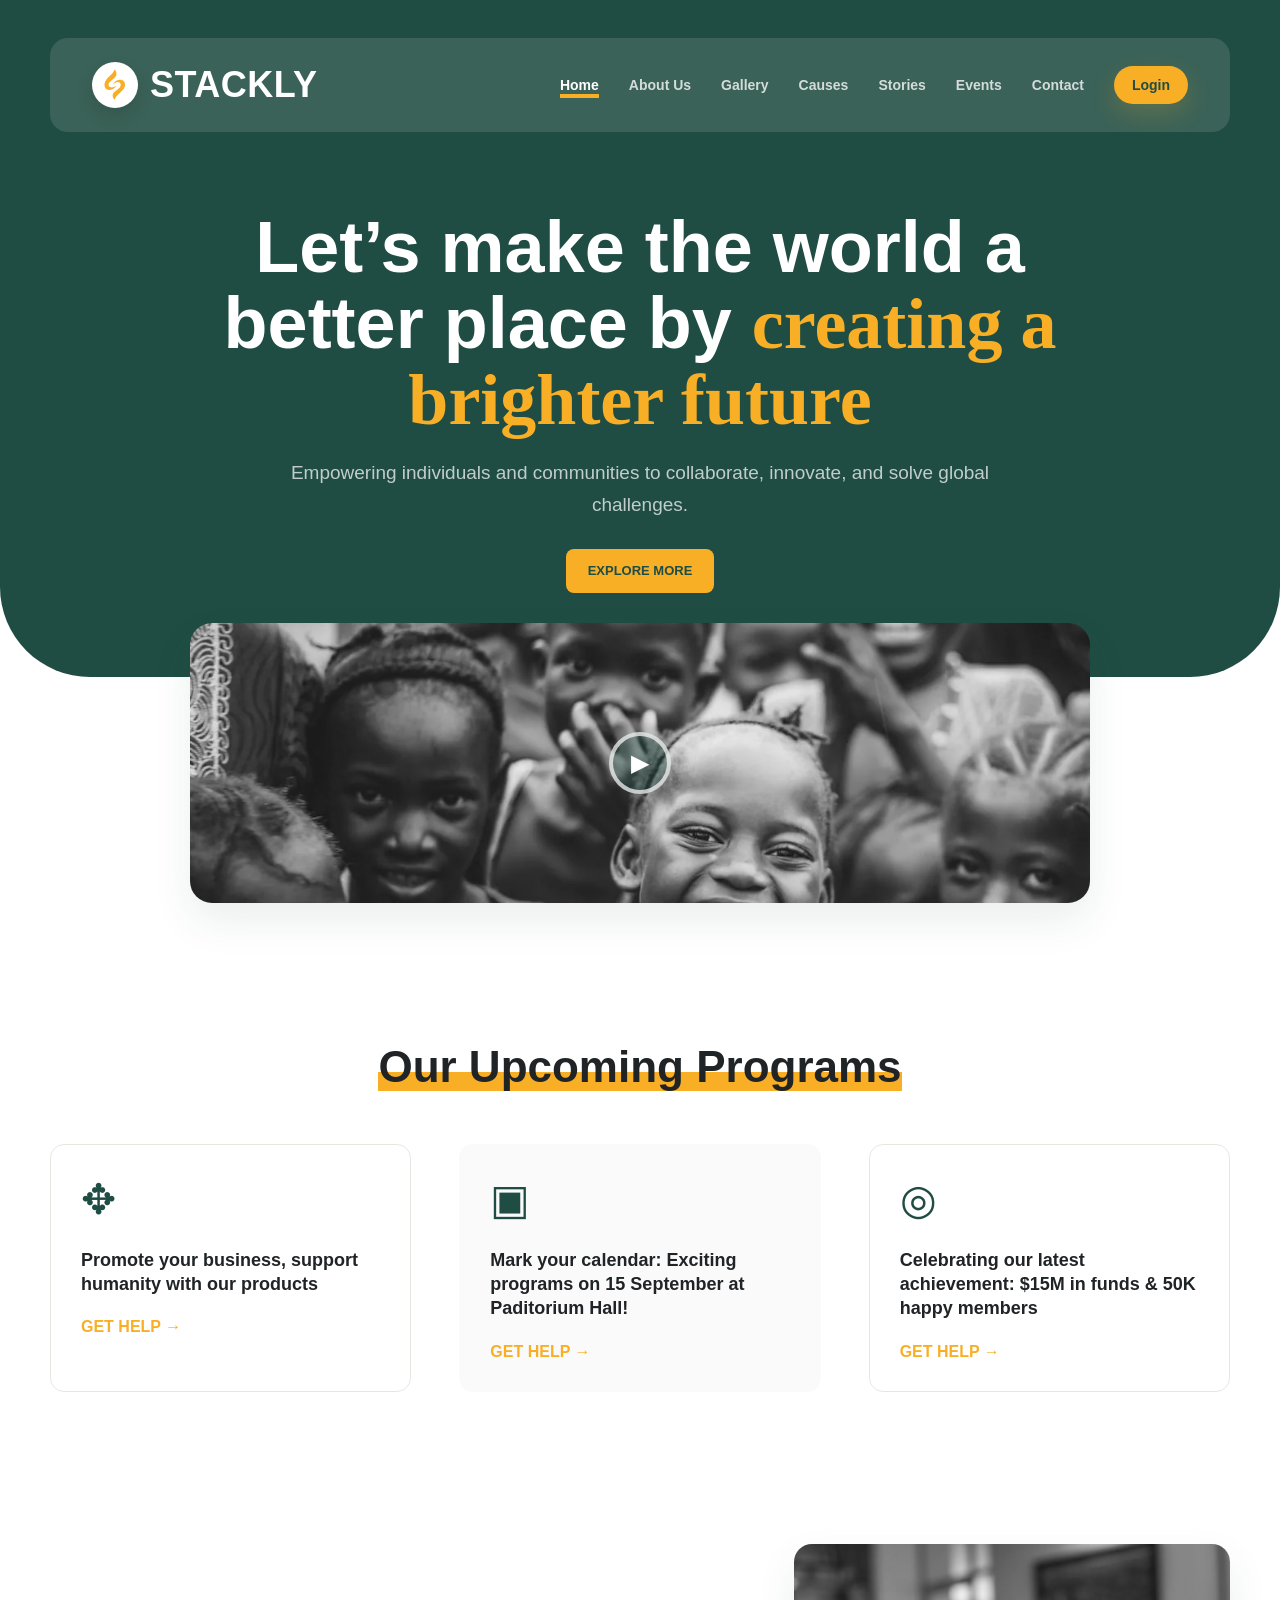
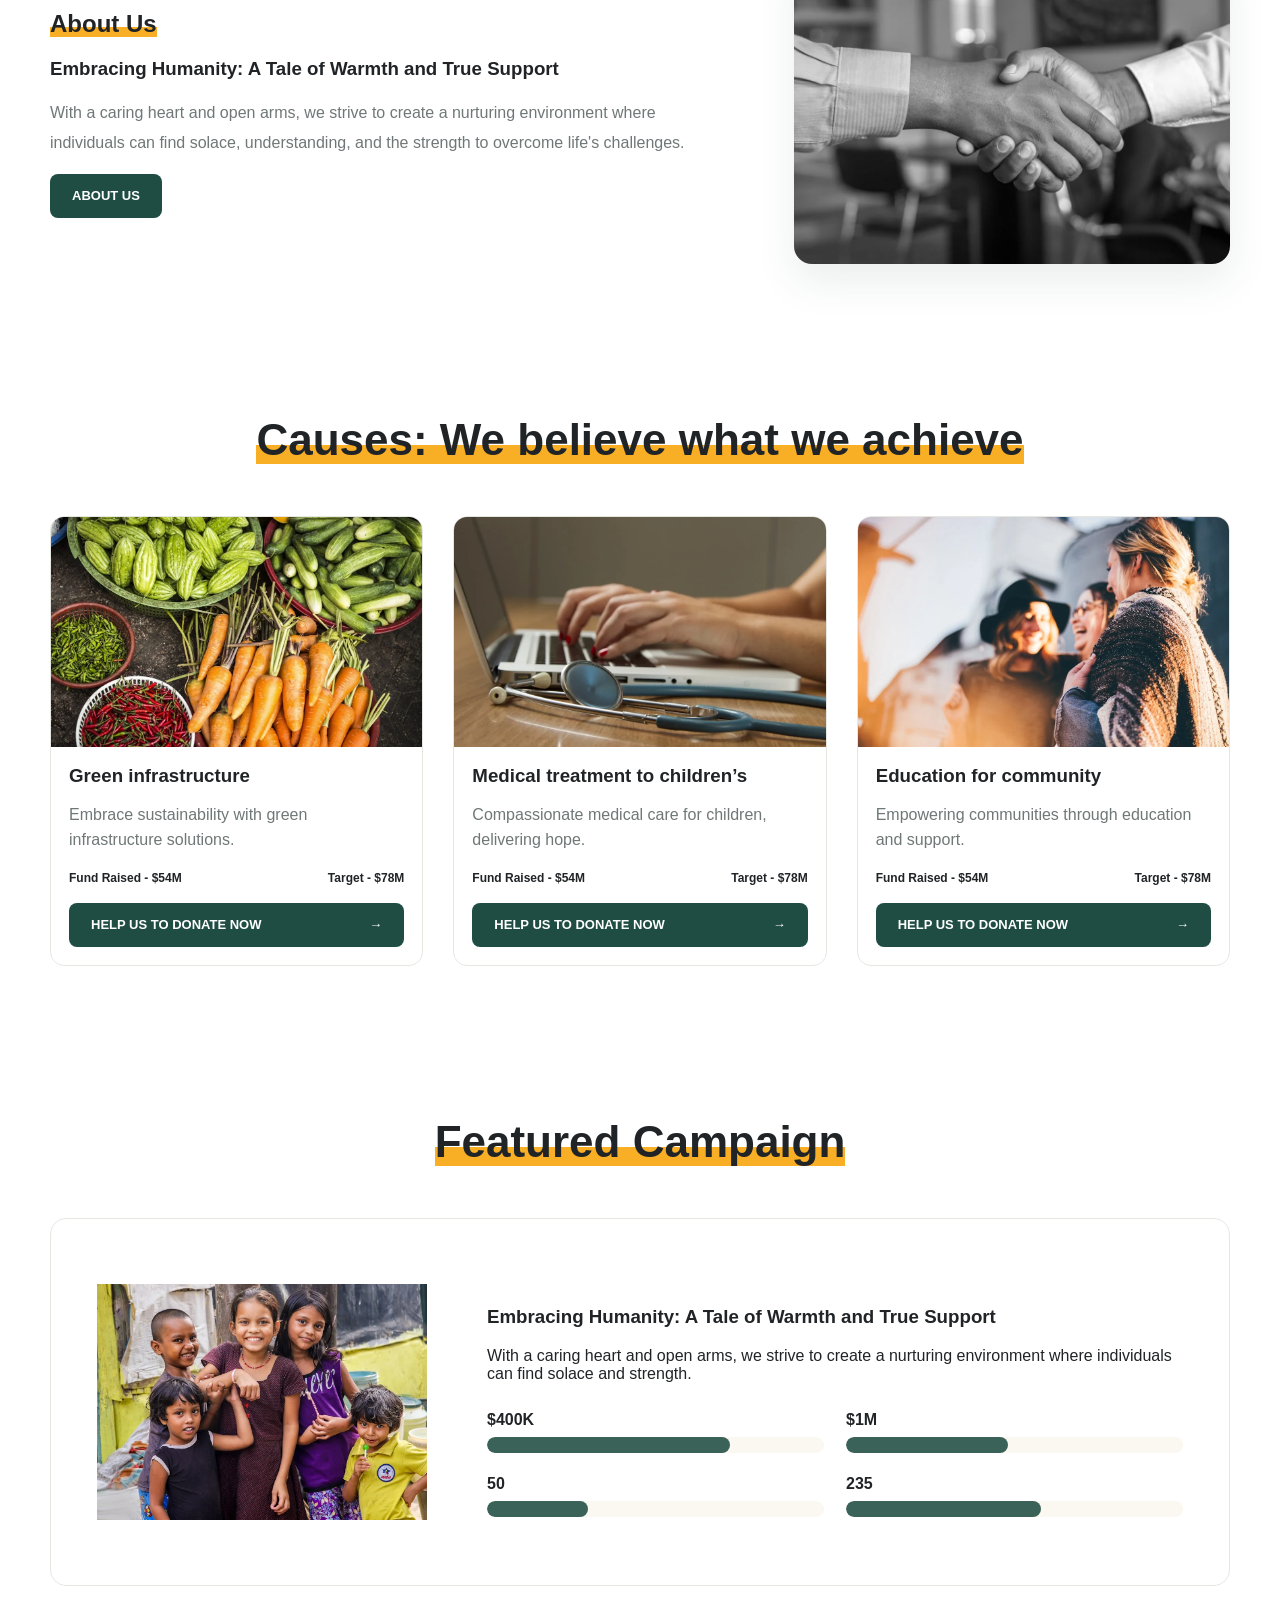
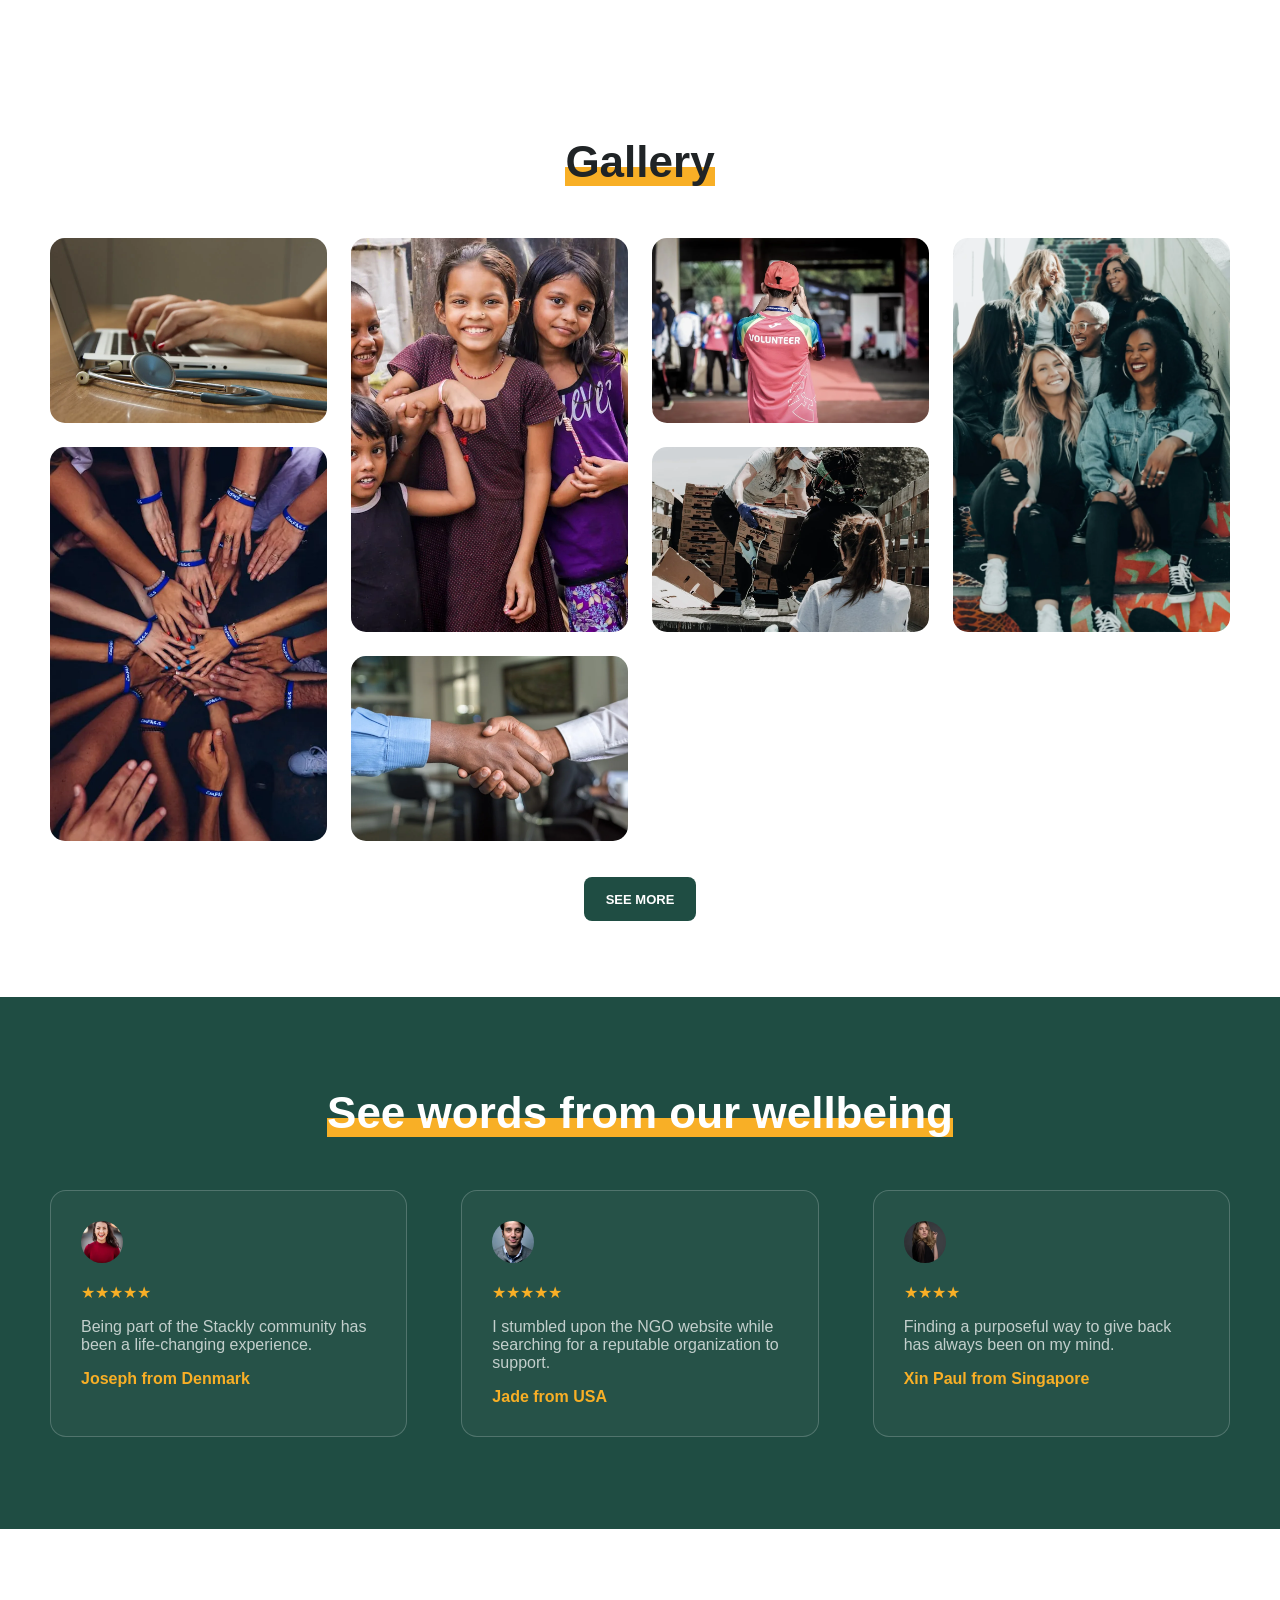
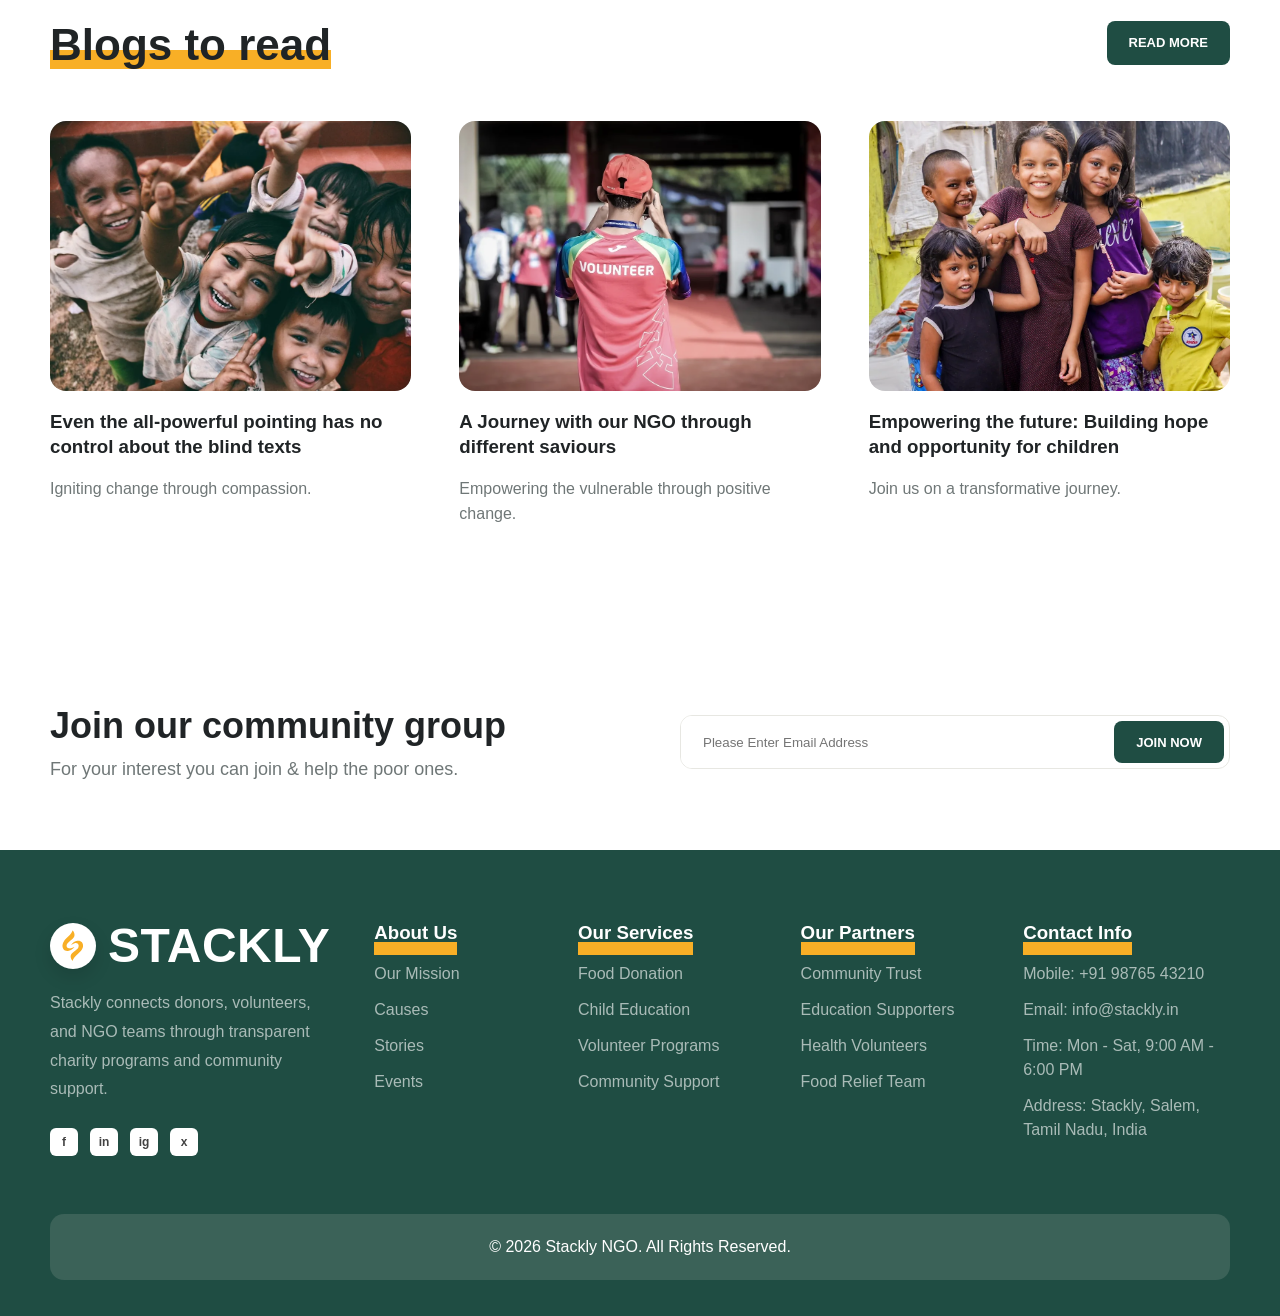
==== index.html @ b5807a9e "first commit" ====
<!doctype html>
<html lang="en">
<head>
  <meta charset="utf-8">
  <meta name="viewport" content="width=device-width, initial-scale=1">
  <title>Stackly NGO</title>
  <link rel="stylesheet" href="styles.css">
</head>
<body>
  <header class="hero">
    <div class="container nav">
      <a class="logo" href="index.html"><img class="logo-img" src="assets/stackly-logo.svg" alt="Stackly logo"><span class="logo-word stackly-word">Stackly</span></a>
      <button class="nav-toggle" aria-label="Open menu" aria-expanded="false">☰</button>
      <nav class="menu">
        <a class="active" href="index.html">Home</a><a href="about.html">About Us</a><a href="#gallery">Gallery</a><a href="causes.html">Causes</a><a href="stories.html">Stories</a><a href="events.html">Events</a><a href="contact.html">Contact</a><a href="#" class="js-login-open login-link">Login</a>
      </nav>
    </div>
    <div class="hero-copy container">
      <h1>Let’s make the world a better place by <span class="script">creating a brighter future</span></h1>
      <p>Empowering individuals and communities to collaborate, innovate, and solve global challenges.</p>
      <p style="margin-top:28px"><a class="btn gold" href="causes.html">Explore More</a></p>
    </div>
  </header>

  <div class="video-card"><img src="assets/girls.webp" alt="Children watching a program"><span class="play">▶</span></div>

  <main>
    <section class="section tight">
      <div class="container">
        <h2 class="section-title center"><span class="under">Our Upcoming Programs</span></h2>
        <div class="program-grid">
          <article class="program"><div class="icon-line">✥</div><h3>Promote your business, support humanity with our products</h3><a class="gold-link" href="events.html">Get Help →</a></article>
          <article class="program"><div class="icon-line">▣</div><h3>Mark your calendar: Exciting programs on 15 September at Paditorium Hall!</h3><a class="gold-link" href="events.html">Get Help →</a></article>
          <article class="program"><div class="icon-line">◎</div><h3>Celebrating our latest achievement: $15M in funds & 50K happy members</h3><a class="gold-link" href="events.html">Get Help →</a></article>
        </div>
      </div>
    </section>

    <section class="section">
      <div class="container split">
        <div class="copy">
          <h2><span class="under">About Us</span></h2>
          <h3>Embracing Humanity: A Tale of Warmth and True Support</h3>
          <p>With a caring heart and open arms, we strive to create a nurturing environment where individuals can find solace, understanding, and the strength to overcome life's challenges.</p>
          <a class="btn" href="about.html">About Us</a>
        </div>
        <div class="soft-img bw"><img src="assets/hands.webp" alt="Helping hands"></div>
      </div>
    </section>

    <section class="section tight">
      <h2 class="section-title center"><span class="under">Causes: We believe what we achieve</span></h2>
      <div class="container cause-grid">
        <article class="cause-card"><img src="assets/field.webp" alt=""><div class="pad"><h3>Green infrastructure</h3><p>Embrace sustainability with green infrastructure solutions.</p><div class="meta-row"><span>Fund Raised - $54M</span><span>Target - $78M</span></div><a class="btn full" href="causes.html">Help us to donate now <span>→</span></a></div></article>
        <article class="cause-card"><img src="assets/doctor.webp" alt=""><div class="pad"><h3>Medical treatment to children’s</h3><p>Compassionate medical care for children, delivering hope.</p><div class="meta-row"><span>Fund Raised - $54M</span><span>Target - $78M</span></div><a class="btn full" href="causes.html">Help us to donate now <span>→</span></a></div></article>
        <article class="cause-card"><img src="assets/man.webp" alt=""><div class="pad"><h3>Education for community</h3><p>Empowering communities through education and support.</p><div class="meta-row"><span>Fund Raised - $54M</span><span>Target - $78M</span></div><a class="btn full" href="causes.html">Help us to donate now <span>→</span></a></div></article>
      </div>
    </section>

    <section class="section">
      <div class="container">
        <h2 class="section-title center"><span class="under">Featured Campaign</span></h2>
        <div class="campaign"><img src="assets/child.webp" alt="Smiling child"><div><h3>Embracing Humanity: A Tale of Warmth and True Support</h3><p>With a caring heart and open arms, we strive to create a nurturing environment where individuals can find solace and strength.</p><div class="progress-grid"><div class="progress"><span>$400K</span><div class="bar"><i style="--w:72%"></i></div></div><div class="progress"><span>$1M</span><div class="bar"><i style="--w:48%"></i></div></div><div class="progress"><span>50</span><div class="bar"><i style="--w:30%"></i></div></div><div class="progress"><span>235</span><div class="bar"><i style="--w:58%"></i></div></div></div></div></div>
      </div>
    </section>

    <section id="gallery" class="section tight">
      <div class="container">
        <h2 class="section-title center"><span class="under">Gallery</span></h2>
        <div class="gallery">
          <img src="assets/doctor.webp" alt=""><img class="tall" src="assets/child.webp" alt=""><img src="assets/team.webp" alt=""><img class="tall" src="assets/contact.webp" alt=""><img class="tall" src="assets/group.webp" alt=""><img src="assets/food.webp" alt=""><img src="assets/hands.webp" alt="">
        </div>
        <p class="center" style="margin-top:36px"><a class="btn" href="about.html">See More</a></p>
      </div>
    </section>

    <section class="section band">
      <div class="container">
        <h2 class="section-title center"><span class="under">See words from our wellbeing</span></h2>
        <div class="testimonial-grid">
          <article class="quote"><img src="assets/portrait1.webp" alt=""><div class="stars">★★★★★</div><p>Being part of the Stackly community has been a life-changing experience.</p><b>Joseph from Denmark</b></article>
          <article class="quote"><img src="assets/portrait2.webp" alt=""><div class="stars">★★★★★</div><p>I stumbled upon the NGO website while searching for a reputable organization to support.</p><b>Jade from USA</b></article>
          <article class="quote"><img src="assets/portrait3.webp" alt=""><div class="stars">★★★★</div><p>Finding a purposeful way to give back has always been on my mind.</p><b>Xin Paul from Singapore</b></article>
        </div>
      </div>
    </section>

    <section class="section">
      <div class="container">
        <h2 class="section-title"><span class="under">Blogs to read</span> <a class="btn" style="float:right" href="stories.html">Read More</a></h2>
        <div class="blog-grid">
          <article class="blog-card"><img src="assets/children.webp" alt=""><h3>Even the all-powerful pointing has no control about the blind texts</h3><p>Igniting change through compassion.</p></article>
          <article class="blog-card"><img src="assets/team.webp" alt=""><h3>A Journey with our NGO through different saviours</h3><p>Empowering the vulnerable through positive change.</p></article>
          <article class="blog-card"><img src="assets/child.webp" alt=""><h3>Empowering the future: Building hope and opportunity for children</h3><p>Join us on a transformative journey.</p></article>
        </div>
      </div>
    </section>
  </main>

  <section class="container newsletter"><div><h2>Join our community group</h2><p>For your interest you can join & help the poor ones.</p></div><form class="subscribe"><input type="email" placeholder="Please Enter Email Address" required><button class="btn">Join Now</button></form></section>
  <footer class="footer"><div class="container footer-row"><div class="footer-col footer-brand"><a class="logo" href="index.html"><img class="logo-img" src="assets/stackly-logo.svg" alt="Stackly logo"><span class="logo-word stackly-word">Stackly</span></a><p>Stackly connects donors, volunteers, and NGO teams through transparent charity programs and community support.</p><div class="socials"><a href="404.html">f</a><a href="404.html">in</a><a href="404.html">ig</a><a href="404.html">x</a></div></div><div class="footer-col"><h3>About Us</h3><ul><li><a href="about.html">Our Mission</a></li><li><a href="causes.html">Causes</a></li><li><a href="stories.html">Stories</a></li><li><a href="events.html">Events</a></li></ul></div><div class="footer-col"><h3>Our Services</h3><ul><li><a href="causes.html">Food Donation</a></li><li><a href="causes.html">Child Education</a></li><li><a href="events.html">Volunteer Programs</a></li><li><a href="contact.html">Community Support</a></li></ul></div><div class="footer-col"><h3>Our Partners</h3><ul><li>Community Trust</li><li>Education Supporters</li><li>Health Volunteers</li><li>Food Relief Team</li></ul></div><div class="footer-col"><h3>Contact Info</h3><ul><li>Mobile: +91 98765 43210</li><li>Email: info@stackly.in</li><li>Time: Mon - Sat, 9:00 AM - 6:00 PM</li><li>Address: Stackly, Salem, Tamil Nadu, India</li></ul></div></div><div class="container copyright">© 2026 Stackly NGO. All Rights Reserved.</div></footer>
  <script src="common.js"></script><script src="script.js"></script>
</body>
</html>
---- styles.css ----
:root {
  --green: #1f4d43;
  --green-2: #3b6258;
  --ink: #202426;
  --muted: #6f7777;
  --line: #e7e7e2;
  --cream: #fbf8f1;
  --gold: #f8af26;
  --white: #fff;
  --shadow: 0 18px 40px rgba(31, 77, 67, .09);
}

* { box-sizing: border-box; }

html { scroll-behavior: smooth; }

body {
  margin: 0;
  color: var(--ink);
  font-family: Inter, Arial, Helvetica, sans-serif;
  background: #fff;
}

a { color: inherit; text-decoration: none; }
img { display: block; width: 100%; object-fit: cover; }

.container {
  width: min(1180px, calc(100% - 40px));
  margin: 0 auto;
}

.hero {
  background: var(--green);
  color: #fff;
  border-bottom-left-radius: 90px;
  border-bottom-right-radius: 90px;
  padding: 38px 0 84px;
}

.nav {
  height: 94px;
  background: var(--green-2);
  border-radius: 18px;
  display: flex;
  align-items: center;
  justify-content: space-between;
  padding: 0 42px;
}

.logo {
  display: inline-flex;
  align-items: center;
  gap: 12px;
  font-weight: 900;
  color: #fff;
}

.logo-mark {
  width: 44px;
  height: 44px;
  border-radius: 50%;
  border: 5px solid var(--gold);
  color: var(--gold);
  display: grid;
  place-items: center;
  font-size: 20px;
  line-height: 1;
}

.logo-word {
  font-size: 44px;
  letter-spacing: 0;
  line-height: .82;
}

.logo-small {
  color: var(--gold);
  font-size: 16px;
  line-height: .9;
  font-weight: 800;
}

.menu {
  display: flex;
  gap: 30px;
  align-items: center;
  font-size: 14px;
  font-weight: 700;
  color: rgba(255, 255, 255, .78);
}

.menu a { position: relative; }
.menu a:hover, .menu a.active { color: #fff; }
.menu a.active::after {
  content: "";
  position: absolute;
  left: 0;
  right: 0;
  bottom: -5px;
  height: 4px;
  background: var(--gold);
}

.nav-toggle {
  display: none;
  width: 42px;
  height: 42px;
  border: 0;
  border-radius: 8px;
  background: var(--gold);
  color: var(--green);
  font-size: 24px;
  font-weight: 900;
}

.hero-copy {
  text-align: center;
  padding-top: 78px;
}

.hero-copy h1 {
  margin: 0 auto 18px;
  max-width: 840px;
  font-size: clamp(42px, 6vw, 72px);
  line-height: 1.05;
  letter-spacing: 0;
}

.hero-copy p {
  max-width: 700px;
  margin: 0 auto;
  color: rgba(255, 255, 255, .72);
  font-size: 19px;
  line-height: 1.7;
}

.script {
  color: var(--gold);
  font-family: "Comic Sans MS", "Bradley Hand", cursive;
  font-weight: 900;
}

.btn {
  display: inline-flex;
  align-items: center;
  justify-content: center;
  gap: 10px;
  min-height: 44px;
  padding: 0 22px;
  border: 0;
  border-radius: 8px;
  background: var(--green);
  color: #fff;
  font-weight: 900;
  font-size: 13px;
  cursor: pointer;
  text-transform: uppercase;
}

.btn.gold { background: var(--gold); color: var(--green); }
.btn.full { width: 100%; justify-content: space-between; }

.section { padding: 92px 0; }
.section.tight { padding: 60px 0; }
.center { text-align: center; }

.under {
  display: inline;
  background: linear-gradient(transparent 62%, var(--gold) 0);
}

.section-title {
  margin: 0 0 52px;
  font-size: clamp(30px, 4vw, 44px);
  line-height: 1.1;
  letter-spacing: 0;
}

.video-card {
  width: min(900px, calc(100% - 40px));
  margin: -54px auto 80px;
  border-radius: 22px;
  overflow: hidden;
  position: relative;
  box-shadow: var(--shadow);
}

.video-card img { height: 280px; filter: grayscale(1); }
.play {
  position: absolute;
  inset: 0;
  margin: auto;
  width: 62px;
  height: 62px;
  border-radius: 50%;
  border: 4px solid rgba(255,255,255,.7);
  color: #fff;
  display: grid;
  place-items: center;
  background: rgba(31,77,67,.36);
  font-size: 24px;
}

.program-grid, .cards-3, .footer-grid {
  display: grid;
  grid-template-columns: repeat(3, 1fr);
  gap: 48px;
}

.program {
  min-height: 178px;
  padding: 30px;
  border: 1px solid var(--line);
  border-radius: 14px;
  background: #fff;
}

.program:nth-child(2) { background: #fafafa; border-color: transparent; }
.icon-line { font-size: 42px; color: var(--green); margin-bottom: 24px; }
.program h3 { font-size: 18px; line-height: 1.35; margin: 0 0 22px; }
.gold-link { color: var(--gold); font-weight: 900; text-transform: uppercase; }

.split {
  display: grid;
  grid-template-columns: 1.2fr .8fr;
  gap: 90px;
  align-items: center;
}

.split p, .copy p, .story-copy p {
  color: var(--muted);
  line-height: 1.85;
  font-size: 16px;
}

.soft-img {
  border-radius: 18px;
  overflow: hidden;
  box-shadow: var(--shadow);
}

.soft-img img { height: 320px; }
.bw img { filter: grayscale(1); }

.stats {
  background: var(--green);
  color: #fff;
  border-radius: 16px;
  display: grid;
  grid-template-columns: repeat(4, 1fr);
  gap: 20px;
  padding: 52px;
  text-align: center;
}

.stat strong { display: block; font-size: 30px; margin-bottom: 10px; }
.stat span { color: var(--gold); font-weight: 800; text-transform: uppercase; }

.cause-grid {
  display: grid;
  grid-template-columns: repeat(3, 1fr);
  gap: 30px;
}

.cause-card {
  border: 1px solid var(--line);
  border-radius: 14px;
  overflow: hidden;
  background: #fff;
}

.cause-card img { height: 230px; }
.cause-card .pad { padding: 18px; }
.cause-card h3 { margin: 0 0 10px; }
.cause-card p { color: var(--muted); line-height: 1.55; }
.meta-row { display: flex; justify-content: space-between; font-weight: 800; font-size: 12px; margin: 18px 0; }

.campaign {
  display: grid;
  grid-template-columns: 330px 1fr;
  gap: 60px;
  align-items: center;
  border: 1px solid var(--line);
  border-radius: 16px;
  padding: 28px 46px;
}

.campaign img { height: 310px; object-fit: contain; }
.progress-grid {
  display: grid;
  grid-template-columns: repeat(2, 1fr);
  gap: 22px;
  margin-top: 28px;
}

.progress span { font-weight: 900; }
.bar { height: 16px; background: var(--cream); border-radius: 100px; overflow: hidden; margin-top: 8px; }
.bar i { display: block; height: 100%; width: var(--w); background: var(--green-2); border-radius: inherit; }

.gallery {
  display: grid;
  grid-template-columns: repeat(4, 1fr);
  grid-auto-rows: 185px;
  gap: 24px;
}

.gallery img { height: 100%; border-radius: 15px; }
.gallery .tall { grid-row: span 2; }

.band {
  background: var(--green);
  color: #fff;
}

.gold-band {
  background: var(--gold);
  padding: 62px 0 0;
  text-align: center;
}

.gold-band .video-card { margin: 34px auto -80px; }

.help-strip {
  display: grid;
  grid-template-columns: 1fr 1fr;
  background: var(--green);
  color: #fff;
}

.help-strip img { height: 430px; }
.help-copy { padding: 90px 12vw 70px 70px; }
.help-copy p { color: rgba(255,255,255,.72); line-height: 1.8; }

.steps {
  display: grid;
  grid-template-columns: .9fr 1.1fr;
  gap: 70px;
  align-items: center;
}

.step {
  display: grid;
  grid-template-columns: 42px 1fr;
  gap: 20px;
  margin-bottom: 28px;
}

.step b {
  width: 34px;
  height: 34px;
  border-radius: 50%;
  background: var(--cream);
  display: grid;
  place-items: center;
  color: var(--green);
}

.testimonial-grid {
  display: grid;
  grid-template-columns: repeat(3, 1fr);
  gap: 54px;
}

.quote {
  border: 1px solid rgba(255,255,255,.2);
  border-radius: 16px;
  padding: 30px;
  background: rgba(255,255,255,.03);
  color: rgba(255,255,255,.72);
}

.quote img { width: 42px; height: 42px; border-radius: 50%; margin-bottom: 20px; }
.stars { color: var(--gold); letter-spacing: 0; }
.quote b { color: var(--gold); display: block; margin-top: 14px; }

.blog-grid, .event-grid {
  display: grid;
  grid-template-columns: repeat(3, 1fr);
  gap: 48px;
}

.blog-card img { height: 270px; border-radius: 16px; }
.blog-card h3 { margin: 18px 0 8px; line-height: 1.35; }
.blog-card p { color: var(--muted); line-height: 1.6; }

.newsletter {
  display: grid;
  grid-template-columns: 1fr 1fr;
  gap: 80px;
  align-items: center;
  padding: 70px 0;
}

.newsletter h2 { margin: 0 0 12px; font-size: 36px; }
.newsletter p { margin: 0; color: var(--muted); font-size: 18px; }
.subscribe { display: flex; border: 1px solid var(--line); border-radius: 12px; overflow: hidden; height: 54px; }
.subscribe input { flex: 1; border: 0; padding: 0 22px; outline: 0; }
.subscribe .btn { border-radius: 8px; margin: 5px; min-height: 0; }

.footer {
  background: var(--green);
  color: rgba(255,255,255,.62);
  padding: 72px 0 36px;
}

.footer .logo-word { font-size: 48px; }
.footer h3 {
  color: #fff;
  display: inline;
  background: linear-gradient(transparent 62%, var(--gold) 0);
}

.footer ul { list-style: none; padding: 0; margin: 18px 0 0; }
.footer li { margin: 12px 0; }
.socials { display: flex; gap: 12px; margin-top: 24px; }
.socials span {
  width: 22px;
  height: 22px;
  border-radius: 4px;
  display: grid;
  place-items: center;
  background: var(--gold);
  color: var(--green);
  font-size: 12px;
  font-weight: 900;
}
.copyright {
  margin-top: 58px;
  background: var(--green-2);
  color: #fff;
  text-align: center;
  border-radius: 14px;
  padding: 24px;
}

.event-card img { height: 310px; border-radius: 18px 18px 0 0; }
.event-label {
  display: grid;
  grid-template-columns: 62px 1fr;
  gap: 18px;
  background: var(--green);
  color: #fff;
  border-radius: 0 0 10px 10px;
  align-items: center;
  padding: 0 20px 0 0;
}
.datebox {
  height: 68px;
  background: #fff;
  color: var(--green);
  border: 5px solid var(--green);
  border-radius: 10px;
  display: grid;
  place-items: center;
  font-weight: 900;
  line-height: 1;
}

.story-layout {
  display: grid;
  grid-template-columns: minmax(0, 1fr) 330px;
  gap: 48px;
}
.story-copy > img, .story-copy .wide-media img { border-radius: 16px; }
.story-copy > img { height: 300px; margin-bottom: 24px; }
.story-two {
  display: grid;
  grid-template-columns: repeat(2, 1fr);
  gap: 36px;
  margin: 36px 0;
}
.story-two img { height: 260px; border-radius: 16px; }
.wide-media { position: relative; margin: 42px 0; }
.wide-media img { height: 210px; filter: grayscale(1); }
.sidebar { display: grid; gap: 26px; align-content: start; }
.side-box {
  background: #f7f7f7;
  border-radius: 18px;
  padding: 24px;
}
.searchbox { display: flex; height: 48px; border: 1px solid #ddd; border-radius: 10px; overflow: hidden; background: #fff; }
.searchbox input { flex: 1; border: 0; padding: 0 14px; outline: 0; }
.searchbox button { width: 52px; border: 0; background: var(--green); color: #fff; font-size: 18px; }
.donor { display: grid; grid-template-columns: 52px 1fr; gap: 14px; align-items: center; margin-top: 18px; }
.donor img { width: 52px; height: 52px; border-radius: 10px; }
.tags { display: flex; flex-wrap: wrap; gap: 10px; }
.tag { background: #fff; border: 1px solid #ddd; border-radius: 8px; padding: 10px 12px; font-size: 12px; }

.volunteers {
  display: grid;
  grid-template-columns: repeat(4, 1fr);
  gap: 52px;
}
.person { text-align: center; }
.person img { width: 150px; height: 150px; border-radius: 50%; margin: 0 auto 18px; }
.person h3 { margin: 0 0 6px; }
.person p { margin: 0; color: var(--muted); text-transform: uppercase; font-size: 12px; }

.contact-form {
  display: grid;
  grid-template-columns: repeat(2, 1fr);
  gap: 42px 56px;
}
.field label { display: block; font-weight: 700; margin-bottom: 12px; }
.field input, .field select, .field textarea {
  width: 100%;
  border: 1px solid #d9d9d9;
  border-radius: 12px;
  min-height: 58px;
  padding: 0 20px;
  font: inherit;
  color: var(--ink);
  outline: 0;
  background: #fff;
}
.field textarea { padding-top: 18px; min-height: 130px; resize: vertical; }
.wide { grid-column: 1 / -1; }
.contact-cards {
  display: grid;
  grid-template-columns: repeat(3, 1fr);
  gap: 150px;
  margin-top: 46px;
}
.contact-card {
  min-height: 82px;
  border: 1px solid var(--line);
  border-radius: 14px;
  display: flex;
  align-items: center;
  justify-content: center;
  gap: 22px;
  font-size: 20px;
}
.round-icon {
  width: 54px;
  height: 54px;
  border-radius: 50%;
  background: var(--cream);
  display: grid;
  place-items: center;
  color: var(--green);
  font-weight: 900;
}

@media (max-width: 980px) {
  .hero { border-bottom-left-radius: 48px; border-bottom-right-radius: 48px; }
  .nav { padding: 0 22px; position: relative; }
  .logo-word { font-size: 34px; }
  .menu {
    display: none;
    position: absolute;
    z-index: 5;
    left: 20px;
    right: 20px;
    top: 106px;
    background: var(--green-2);
    border-radius: 14px;
    padding: 22px;
    flex-direction: column;
    align-items: flex-start;
  }
  .menu.open { display: flex; }
  .nav-toggle { display: block; }
  .program-grid, .cards-3, .cause-grid, .blog-grid, .event-grid, .testimonial-grid,
  .footer-grid, .contact-cards, .volunteers { grid-template-columns: 1fr 1fr; gap: 28px; }
  .split, .campaign, .steps, .story-layout, .help-strip, .newsletter { grid-template-columns: 1fr; }
  .stats { grid-template-columns: 1fr 1fr; }
  .gallery { grid-template-columns: 1fr 1fr; }
  .contact-cards { gap: 24px; }
}

@media (max-width: 640px) {
  .container { width: min(100% - 24px, 1180px); }
  .section { padding: 62px 0; }
  .hero-copy { padding-top: 50px; }
  .nav { height: 76px; border-radius: 14px; }
  .logo-mark { width: 34px; height: 34px; border-width: 4px; font-size: 15px; }
  .logo-word { font-size: 29px; }
  .logo-small { font-size: 11px; }
  .program-grid, .cards-3, .cause-grid, .blog-grid, .event-grid, .testimonial-grid,
  .footer-grid, .contact-cards, .volunteers, .stats, .progress-grid, .story-two,
  .contact-form { grid-template-columns: 1fr; }
  .wide { grid-column: auto; }
  .video-card { margin-top: -35px; }
  .video-card img { height: 210px; }
  .campaign { padding: 18px; gap: 20px; }
  .gallery { grid-template-columns: 1fr; grid-auto-rows: 250px; }
  .gallery .tall { grid-row: span 1; }
  .help-copy { padding: 48px 24px; }
  .newsletter { gap: 24px; }
  .subscribe { height: auto; flex-direction: column; border: 0; gap: 12px; }
  .subscribe input { min-height: 54px; border: 1px solid var(--line); border-radius: 10px; }
  .subscribe .btn { min-height: 48px; margin: 0; }
}


/* Stackly auth, footer and dashboard additions */
.logo-img{width:46px;height:46px;object-fit:contain;border-radius:50%;background:#fff;padding:5px;box-shadow:0 8px 18px rgba(0,0,0,.12)}
.stackly-word{font-size:36px;text-transform:uppercase;letter-spacing:.5px;color:#fff;line-height:1}
.footer-two{display:grid;grid-template-columns:1fr 1fr;gap:70px;align-items:start}.footer-two p{line-height:1.8}.footer-two ul{list-style:none;padding:0;margin:18px 0 26px}.footer-two li{margin:12px 0}.socials a{width:28px;height:28px;border-radius:6px;display:grid;place-items:center;background:#fff;color:var(--green);font-size:12px;font-weight:900;filter:grayscale(1);transition:.25s}.socials a:hover{filter:grayscale(0);background:var(--gold);transform:translateY(-3px)}
.auth-overlay{position:fixed;inset:0;background:rgba(16,35,31,.88);z-index:50;display:none;align-items:center;justify-content:center;padding:22px}.auth-overlay.show{display:flex}.auth-card{width:min(460px,100%);background:#fff;border-radius:22px;padding:30px;box-shadow:0 30px 80px rgba(0,0,0,.28);position:relative}.auth-close{position:absolute;right:18px;top:14px;border:0;background:transparent;color:var(--green);font-size:28px;cursor:pointer}.auth-card h2{margin:0 0 6px;color:var(--green)}.auth-card p{margin:0 0 18px;color:var(--muted);line-height:1.6}.auth-form{display:grid;gap:13px}.auth-form input,.auth-form select{min-height:48px;border:1px solid #ddd;border-radius:10px;padding:0 14px;font:inherit}.terms{display:flex;gap:10px;align-items:flex-start;font-size:13px;color:var(--muted)}.auth-actions{display:flex;justify-content:space-between;gap:12px;flex-wrap:wrap;font-size:13px}.auth-actions a{color:var(--green);font-weight:800}.auth-socials{display:flex;justify-content:center;gap:12px;margin:16px 0}.auth-socials a{width:34px;height:34px;border-radius:50%;display:grid;place-items:center;background:#f2f2f2;color:#333;filter:grayscale(1);font-weight:900}.auth-message{color:var(--green);font-weight:800;min-height:20px}.dashboard-shell{min-height:100vh;background:var(--cream);padding:40px 0}.dashboard-card{background:#fff;border-radius:22px;padding:34px;box-shadow:var(--shadow)}.dash-grid{display:grid;grid-template-columns:repeat(3,1fr);gap:24px;margin-top:26px}.dash-box{border:1px solid var(--line);border-radius:16px;padding:24px;background:#fff}.dash-box strong{display:block;color:var(--green);font-size:28px;margin-bottom:6px}.notfound{min-height:100vh;display:grid;place-items:center;background:var(--green);color:#fff;text-align:center;padding:24px}.notfound h1{font-size:clamp(80px,15vw,160px);margin:0;color:var(--gold)}.notfound p{max-width:560px;color:rgba(255,255,255,.75);line-height:1.7;margin:0 auto 26px}.notfound .btn{margin:6px;background:var(--gold);color:var(--green)}
@media(max-width:980px){.footer-two,.dash-grid{grid-template-columns:1fr 1fr}.stackly-word{font-size:28px}.logo-img{width:40px;height:40px}}
@media(max-width:640px){.footer-two,.dash-grid{grid-template-columns:1fr}.auth-card{padding:24px}.stackly-word{font-size:22px}.logo-img{width:34px;height:34px}.menu{top:88px}.hero .menu.open{align-items:center}}

/* Header login, footer row, animations and hover polish */
.login-link{
  background:var(--gold);
  color:var(--green)!important;
  padding:11px 18px;
  border-radius:999px;
  box-shadow:0 10px 24px rgba(248,175,38,.18);
}
.login-link::after{display:none!important}
.login-link:hover{transform:translateY(-2px);box-shadow:0 14px 28px rgba(248,175,38,.28)}
.menu a{transition:color .25s ease, transform .25s ease, background .25s ease, box-shadow .25s ease}
.menu a:hover{transform:translateY(-2px)}
.btn,.gold-link,.program,.cause-card,.blog-card,.event-card,.quote,.soft-img,.video-card,.person,.dashboard-card,.dash-box{transition:transform .3s ease, box-shadow .3s ease, border-color .3s ease, filter .3s ease}
.btn:hover{transform:translateY(-3px);box-shadow:0 14px 24px rgba(31,77,67,.22)}
.program:hover,.cause-card:hover,.blog-card:hover,.event-card:hover,.quote:hover,.person:hover,.dash-box:hover{transform:translateY(-8px);box-shadow:var(--shadow);border-color:rgba(248,175,38,.5)}
.soft-img:hover,.video-card:hover{transform:translateY(-6px);box-shadow:0 26px 56px rgba(31,77,67,.18)}
.cause-card:hover img,.blog-card:hover img,.gallery img:hover,.event-card:hover img{filter:grayscale(0);transform:scale(1.03)}
.gallery img,.cause-card img,.blog-card img,.event-card img{transition:transform .45s ease, filter .45s ease}
.section,.newsletter,.footer{animation:fadeUp .75s ease both}.hero-copy{animation:fadeUp .9s ease both}.nav{animation:dropIn .7s ease both}
@keyframes fadeUp{from{opacity:0;transform:translateY(24px)}to{opacity:1;transform:translateY(0)}}
@keyframes dropIn{from{opacity:0;transform:translateY(-18px)}to{opacity:1;transform:translateY(0)}}
.footer-row{display:grid;grid-template-columns:1.2fr .85fr .95fr .95fr 1.1fr;gap:44px;align-items:start}.footer-col{background:transparent!important;border:0!important;border-radius:0!important;padding:0!important;min-height:auto;box-shadow:none!important}.footer-brand{background:transparent;border-color:transparent;padding:0}.footer-col a{transition:color .25s ease, padding-left .25s ease}.footer-col a:hover{color:var(--gold);padding-left:5px}.footer-col p{line-height:1.8}.footer-row ul{list-style:none;padding:0;margin:18px 0 0}.footer-row li{margin:12px 0;line-height:1.5}.footer-two{display:none!important}
@media(max-width:1180px){.menu{gap:18px}.footer-row{grid-template-columns:repeat(2,1fr)}.nav{padding:0 24px}.logo-word{font-size:34px}}
@media(max-width:640px){.footer-row{grid-template-columns:1fr}.login-link{width:max-content}.menu.open{padding-bottom:18px}.footer-brand{padding:0 8px}.footer-col{min-height:auto}}

.footer-col{transition:none}
.footer-col:hover{transform:none;border-color:transparent;box-shadow:none}
.footer-col h3{position:relative;padding-bottom:12px}
.footer-col h3::after{content:"";position:absolute;left:0;bottom:0;width:42px;height:3px;border-radius:999px;background:var(--gold)}

/* Contact page map and Salem company info */
.contact-layout{display:grid;grid-template-columns:.9fr 1.1fr;gap:44px;align-items:start}
.contact-info-panel{margin-top:22px;padding:26px;border-left:5px solid var(--gold);background:rgba(255,255,255,.55);border-radius:18px;box-shadow:0 18px 45px rgba(0,0,0,.08)}
.contact-info-panel h3{margin:0 0 14px;color:var(--green)}
.contact-info-panel p{margin:10px 0;line-height:1.7;color:var(--muted)}
.map-card{border-radius:26px;overflow:hidden;box-shadow:var(--shadow);border:1px solid rgba(255,255,255,.35);min-height:430px;background:#fff}
.map-card iframe{width:100%;height:430px;border:0;display:block}

/* Premium role based dashboards */
.dash-layout{min-height:100vh;display:grid;grid-template-columns:290px 1fr;background:linear-gradient(135deg,#f7f1df,#fffaf0)}
.dash-sidebar{background:var(--green);color:#fff;padding:30px 24px;display:flex;flex-direction:column;gap:20px;position:sticky;top:0;height:100vh}
.dash-logo{gap:12px}.dash-logo .stackly-word{color:#fff;font-size:34px}.dash-role{color:rgba(255,255,255,.68);margin:0 0 8px;font-weight:800;letter-spacing:.08em;text-transform:uppercase;font-size:12px}
.dash-menu{display:grid;gap:10px;margin-top:4px}.dash-menu a{color:rgba(255,255,255,.86);padding:13px 14px;border-radius:14px;background:rgba(255,255,255,.08);border:1px solid rgba(255,255,255,.08);font-weight:800;transition:.25s}.dash-menu a:hover{background:var(--gold);color:var(--green);transform:translateX(4px)}
.dash-logout{margin-top:auto;background:#fff;color:var(--green);padding:13px 16px;border-radius:14px;text-align:center;font-weight:900;transition:.25s}.dash-logout:hover{background:var(--gold);transform:translateY(-3px)}
.dash-main{padding:34px;overflow:hidden}.dash-top{display:flex;align-items:center;justify-content:space-between;gap:20px;margin-bottom:28px;background:#fff;border-radius:24px;padding:26px 28px;box-shadow:var(--shadow)}
.dash-top h1{margin:4px 0 0;color:var(--green);font-size:clamp(28px,4vw,46px)}.eyebrow{margin:0;color:var(--gold);font-weight:900;text-transform:uppercase;letter-spacing:.12em}.dash-user{background:var(--cream);border-radius:18px;padding:14px 18px;text-align:right;min-width:190px}.dash-user span{display:block;color:var(--green);font-weight:900;font-size:20px}.dash-user small{color:var(--muted);word-break:break-all}.dash-content-grid{display:grid;grid-template-columns:repeat(3,1fr);gap:22px;margin-top:24px}.dash-info{background:#fff;border-radius:22px;padding:24px;box-shadow:0 18px 45px rgba(0,0,0,.08);border-bottom:4px solid var(--gold);transition:.3s}.dash-info:hover{transform:translateY(-6px);box-shadow:var(--shadow)}.dash-info h3{margin:0 0 10px;color:var(--green)}.dash-info p{margin:0;color:var(--muted);line-height:1.7}
.dash-layout .dash-grid{grid-template-columns:repeat(4,1fr)}
@media(max-width:1000px){.contact-layout{grid-template-columns:1fr}.dash-layout{grid-template-columns:1fr}.dash-sidebar{position:relative;height:auto}.dash-menu{grid-template-columns:repeat(2,1fr)}.dash-main{padding:22px}.dash-layout .dash-grid,.dash-content-grid{grid-template-columns:repeat(2,1fr)}}
@media(max-width:640px){.contact-info-panel{padding:20px}.map-card,.map-card iframe{min-height:320px;height:320px}.dash-sidebar{padding:22px}.dash-logo .stackly-word{font-size:28px}.dash-menu{grid-template-columns:1fr}.dash-top{align-items:flex-start;flex-direction:column;padding:22px}.dash-user{text-align:left;width:100%;min-width:0}.dash-layout .dash-grid,.dash-content-grid{grid-template-columns:1fr}.dash-main{padding:16px}.dash-box,.dash-info{padding:20px}}

/* Clickable dashboard content sections */
.dash-menu a.active{background:var(--gold);color:var(--green);transform:translateX(4px)}
.dash-dynamic{margin-top:24px}.dash-section-head{background:#fff;border-radius:22px;padding:24px 26px;margin-bottom:22px;box-shadow:0 18px 45px rgba(0,0,0,.07);border-left:5px solid var(--gold)}
.dash-section-head h2{margin:4px 0 8px;color:var(--green);font-size:clamp(26px,3vw,38px)}
.dash-section-head p:last-child{margin:0;color:var(--muted);line-height:1.7}
@media(max-width:640px){.dash-section-head{padding:20px}.dash-menu a.active{transform:none}}


/* Final responsive fixes: form redirects, mobile menus, dashboard mobile header, centered footer */
.nav-toggle{line-height:1;display:none;place-items:center;z-index:35}
@media(max-width:980px){
  .nav{position:relative;z-index:40}
  .nav-toggle{display:grid}
  .menu{position:absolute;left:16px;right:16px;top:82px;background:var(--green);border:1px solid rgba(255,255,255,.18);border-radius:18px;padding:18px;box-shadow:0 24px 60px rgba(0,0,0,.24);display:none;flex-direction:column;align-items:center;gap:10px;z-index:30}
  .menu.open{display:flex!important}
  .menu a{width:100%;text-align:center;padding:12px 14px;border-radius:12px;background:rgba(255,255,255,.08)}
  .menu a:hover,.menu a.active{background:var(--gold);color:var(--green)}
}
@media(max-width:640px){
  .footer{text-align:center}
  .footer-row{justify-items:center;text-align:center;gap:34px}
  .footer-brand .logo{justify-content:center}
  .footer-col h3::after{left:50%;transform:translateX(-50%)}
  .footer-row ul{margin-top:14px}
  .socials{justify-content:center}
  .copyright{text-align:center}
}
.dash-mobile-toggle{display:none;width:44px;height:44px;border:0;border-radius:12px;background:var(--gold);color:var(--green);font-size:24px;font-weight:900;cursor:pointer}
.dash-contact-mini{display:grid;gap:5px;padding:14px;border-radius:14px;background:rgba(255,255,255,.08);color:rgba(255,255,255,.9);font-size:13px;line-height:1.4}
.dash-contact-mini b{color:var(--gold);text-transform:uppercase;letter-spacing:.08em;font-size:12px}
@media(max-width:640px){
  .dash-layout{display:block;min-height:100vh}
  .dash-sidebar{height:auto;position:sticky;top:0;z-index:25;display:grid;grid-template-columns:1fr auto;align-items:center;gap:10px;padding:14px 16px;border-bottom:3px solid var(--gold)}
  .dash-logo{grid-column:1;justify-self:start}.dash-logo .logo-img{width:38px;height:38px}.dash-logo .stackly-word{font-size:24px!important}
  .dash-mobile-toggle{display:grid;place-items:center;grid-column:2;grid-row:1}
  .dash-role{grid-column:1/3;margin:0;color:rgba(255,255,255,.72)}
  .dash-menu,.dash-contact-mini,.dash-logout{grid-column:1/3;display:none}
  body.dash-menu-open .dash-menu{display:grid;grid-template-columns:1fr;gap:8px;margin-top:10px}
  body.dash-menu-open .dash-contact-mini{display:grid}
  body.dash-menu-open .dash-logout{display:block;margin-top:0}
  .dash-menu a{padding:12px;text-align:center;transform:none!important}
  .dash-top{flex-direction:column;align-items:center;text-align:center;margin-bottom:18px}
  .dash-user{text-align:center;width:100%}
  .dash-main{padding:16px}
}
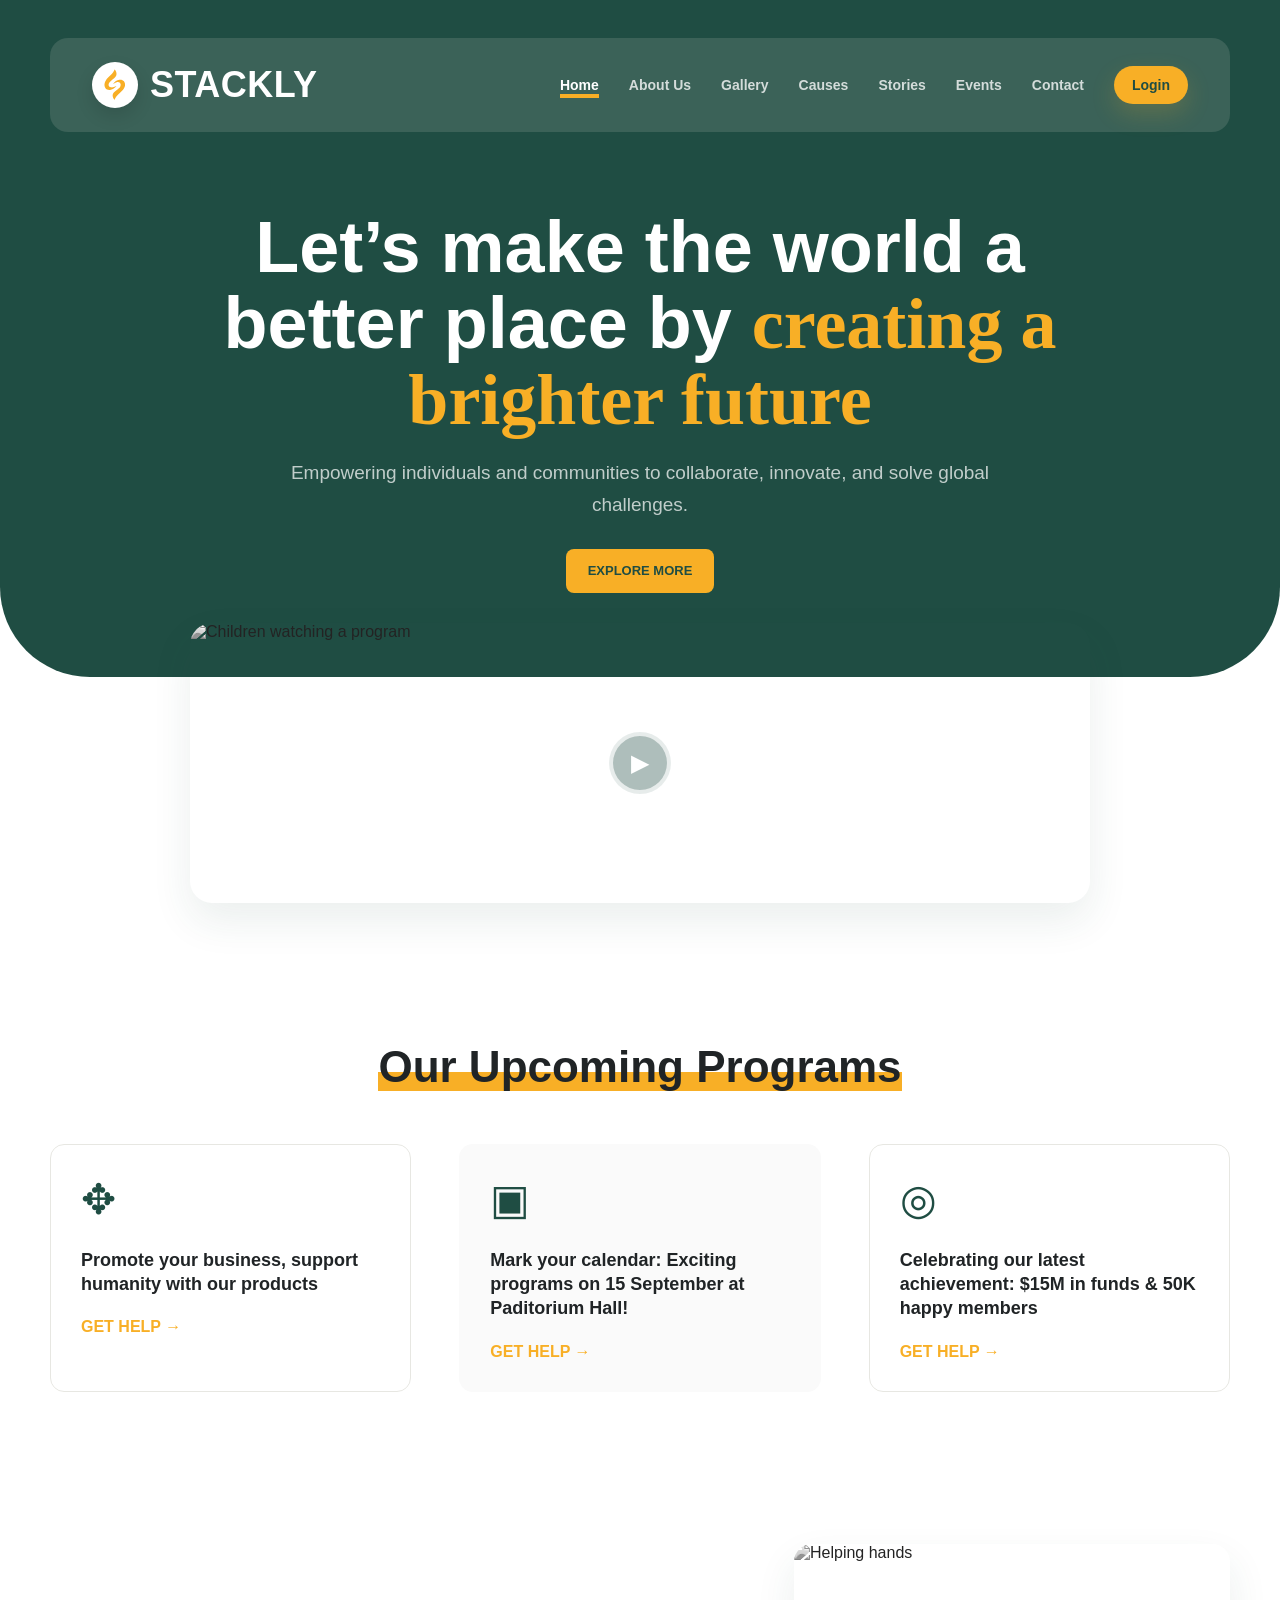
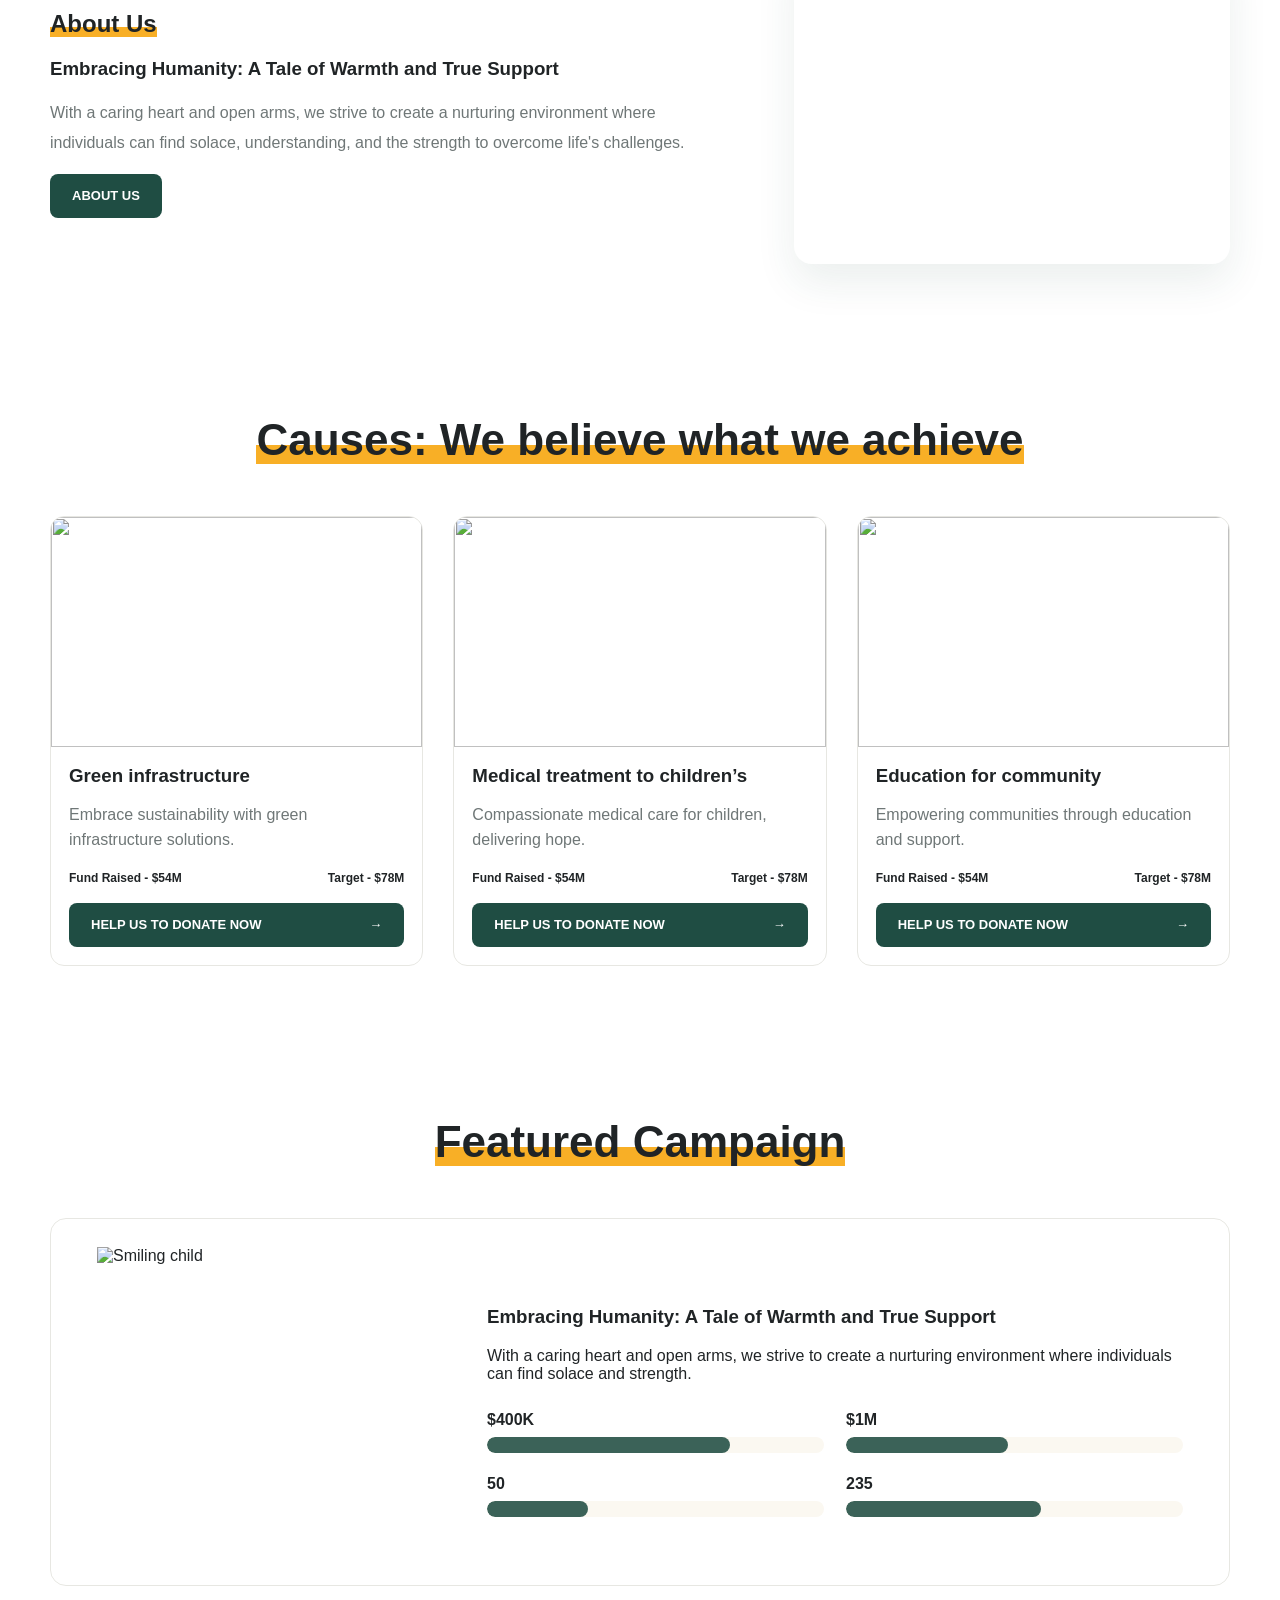
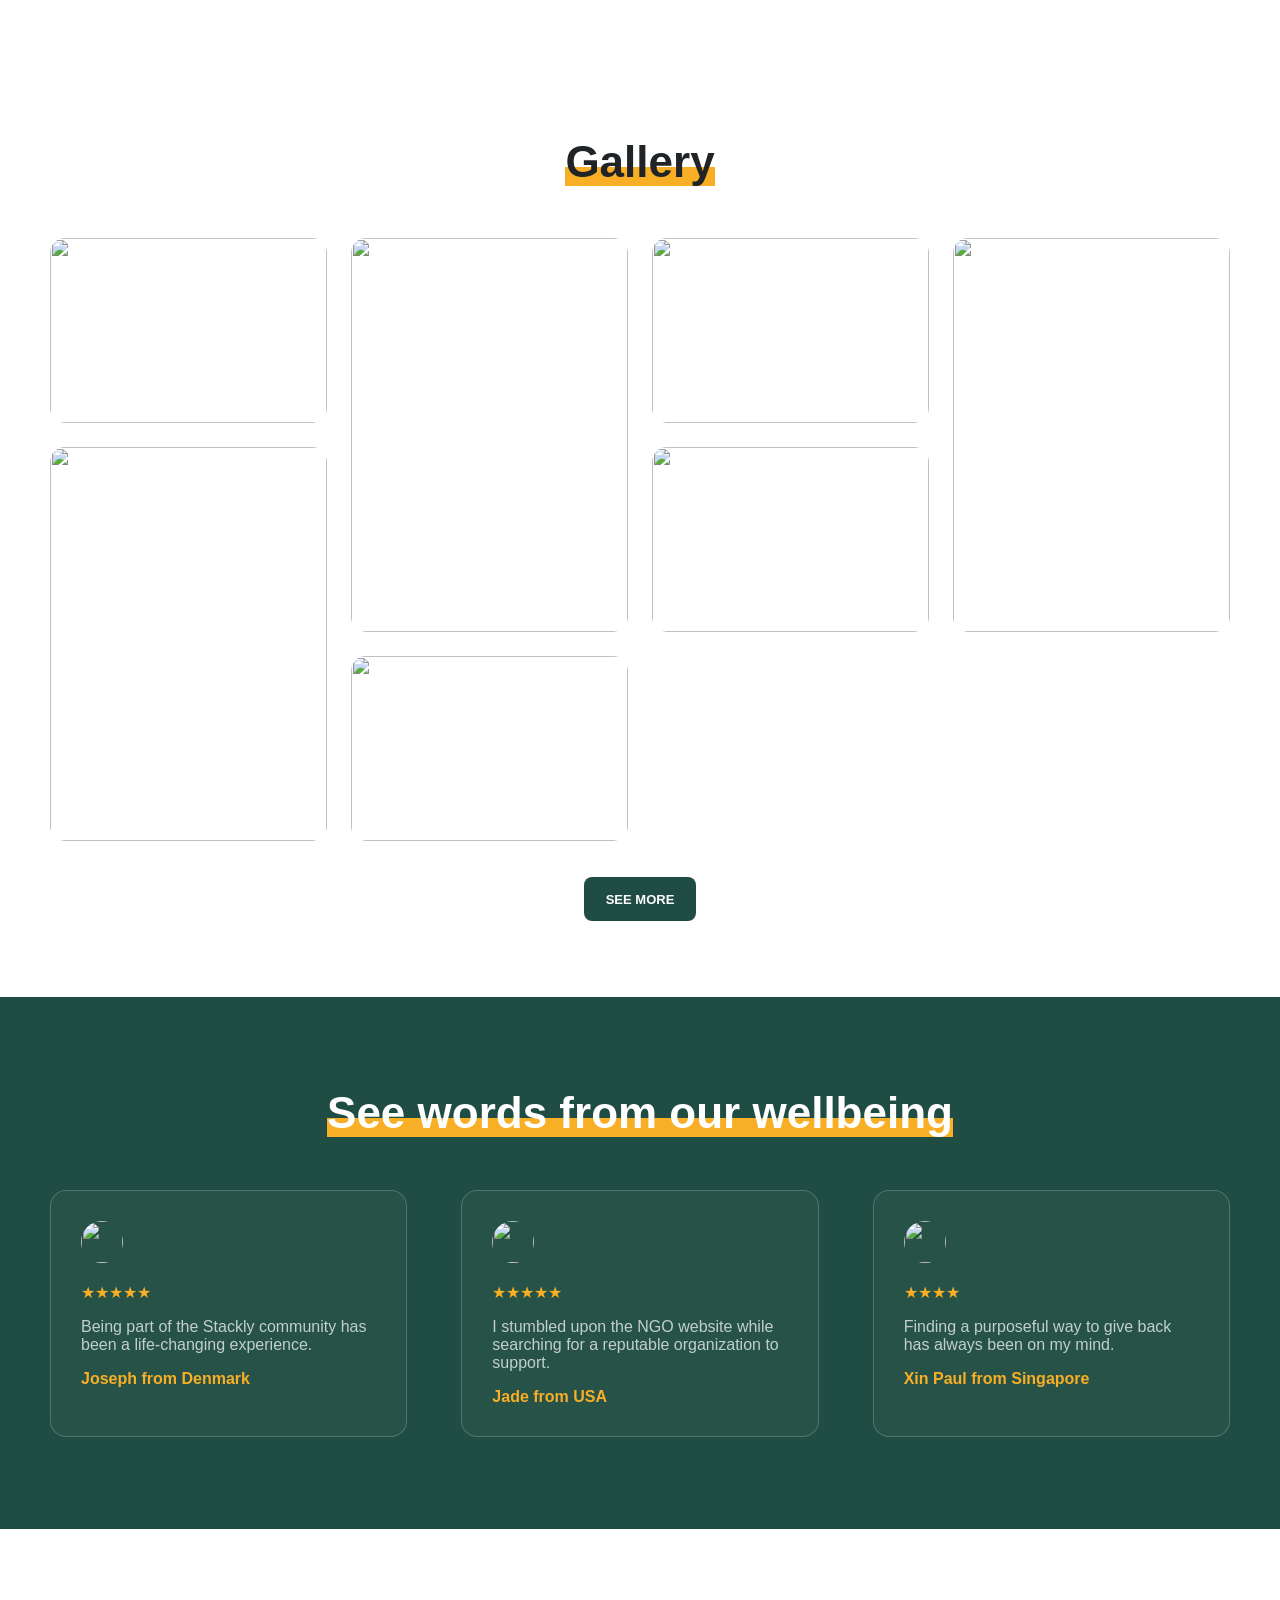
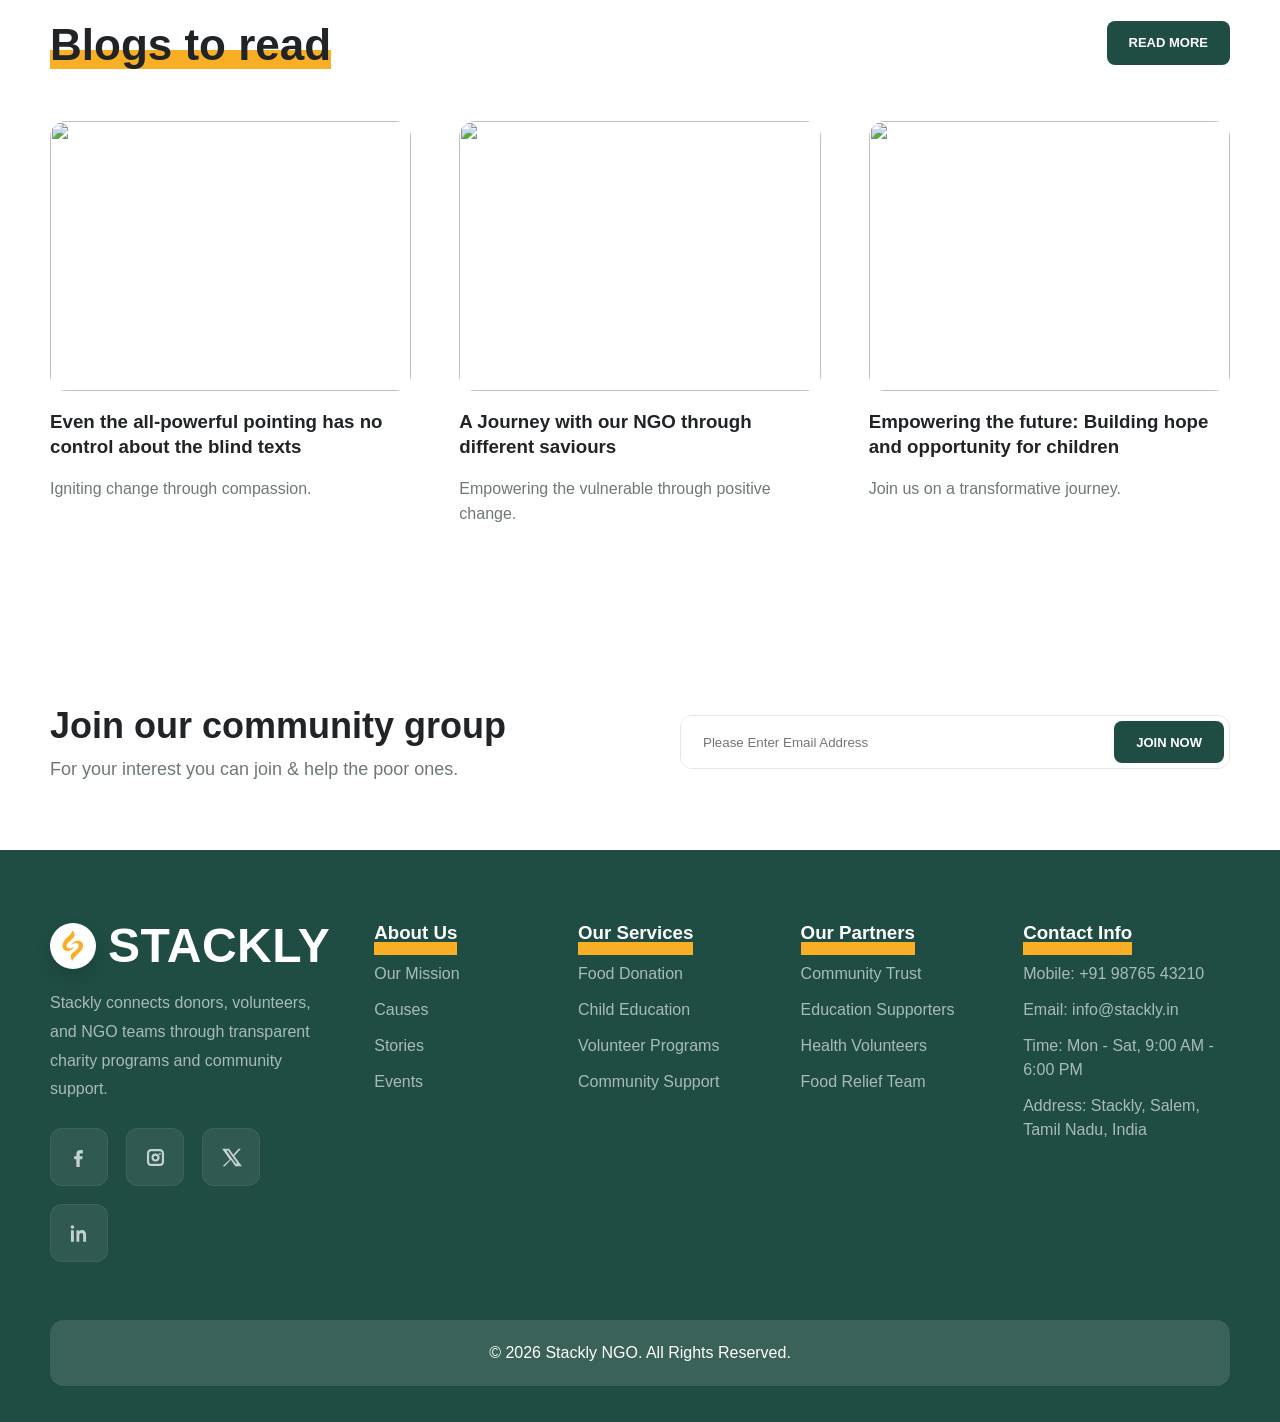
==== commit cc7050ec: "your second commit message" ====
--- a/index.html
+++ b/index.html
@@ -22,7 +22,7 @@
     </div>
   </header>
 
-  <div class="video-card"><img src="assets/girls.webp" alt="Children watching a program"><span class="play">▶</span></div>
+  <div class="video-card"><img data-img="girls" alt="Children watching a program"><span class="play">▶</span></div>
 
   <main>
     <section class="section tight">
@@ -44,23 +44,23 @@
           <p>With a caring heart and open arms, we strive to create a nurturing environment where individuals can find solace, understanding, and the strength to overcome life's challenges.</p>
           <a class="btn" href="about.html">About Us</a>
         </div>
-        <div class="soft-img bw"><img src="assets/hands.webp" alt="Helping hands"></div>
+        <div class="soft-img bw"><img data-img="hands" alt="Helping hands"></div>
       </div>
     </section>
 
     <section class="section tight">
       <h2 class="section-title center"><span class="under">Causes: We believe what we achieve</span></h2>
       <div class="container cause-grid">
-        <article class="cause-card"><img src="assets/field.webp" alt=""><div class="pad"><h3>Green infrastructure</h3><p>Embrace sustainability with green infrastructure solutions.</p><div class="meta-row"><span>Fund Raised - $54M</span><span>Target - $78M</span></div><a class="btn full" href="causes.html">Help us to donate now <span>→</span></a></div></article>
-        <article class="cause-card"><img src="assets/doctor.webp" alt=""><div class="pad"><h3>Medical treatment to children’s</h3><p>Compassionate medical care for children, delivering hope.</p><div class="meta-row"><span>Fund Raised - $54M</span><span>Target - $78M</span></div><a class="btn full" href="causes.html">Help us to donate now <span>→</span></a></div></article>
-        <article class="cause-card"><img src="assets/man.webp" alt=""><div class="pad"><h3>Education for community</h3><p>Empowering communities through education and support.</p><div class="meta-row"><span>Fund Raised - $54M</span><span>Target - $78M</span></div><a class="btn full" href="causes.html">Help us to donate now <span>→</span></a></div></article>
+        <article class="cause-card"><img data-img="field" alt=""><div class="pad"><h3>Green infrastructure</h3><p>Embrace sustainability with green infrastructure solutions.</p><div class="meta-row"><span>Fund Raised - $54M</span><span>Target - $78M</span></div><a class="btn full" href="causes.html">Help us to donate now <span>→</span></a></div></article>
+        <article class="cause-card"><img data-img="doctor" alt=""><div class="pad"><h3>Medical treatment to children’s</h3><p>Compassionate medical care for children, delivering hope.</p><div class="meta-row"><span>Fund Raised - $54M</span><span>Target - $78M</span></div><a class="btn full" href="causes.html">Help us to donate now <span>→</span></a></div></article>
+        <article class="cause-card"><img data-img="man" alt=""><div class="pad"><h3>Education for community</h3><p>Empowering communities through education and support.</p><div class="meta-row"><span>Fund Raised - $54M</span><span>Target - $78M</span></div><a class="btn full" href="causes.html">Help us to donate now <span>→</span></a></div></article>
       </div>
     </section>
 
     <section class="section">
       <div class="container">
         <h2 class="section-title center"><span class="under">Featured Campaign</span></h2>
-        <div class="campaign"><img src="assets/child.webp" alt="Smiling child"><div><h3>Embracing Humanity: A Tale of Warmth and True Support</h3><p>With a caring heart and open arms, we strive to create a nurturing environment where individuals can find solace and strength.</p><div class="progress-grid"><div class="progress"><span>$400K</span><div class="bar"><i style="--w:72%"></i></div></div><div class="progress"><span>$1M</span><div class="bar"><i style="--w:48%"></i></div></div><div class="progress"><span>50</span><div class="bar"><i style="--w:30%"></i></div></div><div class="progress"><span>235</span><div class="bar"><i style="--w:58%"></i></div></div></div></div></div>
+        <div class="campaign"><img data-img="child" alt="Smiling child"><div><h3>Embracing Humanity: A Tale of Warmth and True Support</h3><p>With a caring heart and open arms, we strive to create a nurturing environment where individuals can find solace and strength.</p><div class="progress-grid"><div class="progress"><span>$400K</span><div class="bar"><i style="--w:72%"></i></div></div><div class="progress"><span>$1M</span><div class="bar"><i style="--w:48%"></i></div></div><div class="progress"><span>50</span><div class="bar"><i style="--w:30%"></i></div></div><div class="progress"><span>235</span><div class="bar"><i style="--w:58%"></i></div></div></div></div></div>
       </div>
     </section>
 
@@ -68,7 +68,7 @@
       <div class="container">
         <h2 class="section-title center"><span class="under">Gallery</span></h2>
         <div class="gallery">
-          <img src="assets/doctor.webp" alt=""><img class="tall" src="assets/child.webp" alt=""><img src="assets/team.webp" alt=""><img class="tall" src="assets/contact.webp" alt=""><img class="tall" src="assets/group.webp" alt=""><img src="assets/food.webp" alt=""><img src="assets/hands.webp" alt="">
+          <img data-img="doctor" alt=""><img class="tall" data-img="child" alt=""><img data-img="team" alt=""><img class="tall" data-img="contact" alt=""><img class="tall" data-img="group" alt=""><img data-img="food" alt=""><img data-img="hands" alt="">
         </div>
         <p class="center" style="margin-top:36px"><a class="btn" href="about.html">See More</a></p>
       </div>
@@ -78,9 +78,9 @@
       <div class="container">
         <h2 class="section-title center"><span class="under">See words from our wellbeing</span></h2>
         <div class="testimonial-grid">
-          <article class="quote"><img src="assets/portrait1.webp" alt=""><div class="stars">★★★★★</div><p>Being part of the Stackly community has been a life-changing experience.</p><b>Joseph from Denmark</b></article>
-          <article class="quote"><img src="assets/portrait2.webp" alt=""><div class="stars">★★★★★</div><p>I stumbled upon the NGO website while searching for a reputable organization to support.</p><b>Jade from USA</b></article>
-          <article class="quote"><img src="assets/portrait3.webp" alt=""><div class="stars">★★★★</div><p>Finding a purposeful way to give back has always been on my mind.</p><b>Xin Paul from Singapore</b></article>
+          <article class="quote"><img data-img="portrait1" alt=""><div class="stars">★★★★★</div><p>Being part of the Stackly community has been a life-changing experience.</p><b>Joseph from Denmark</b></article>
+          <article class="quote"><img data-img="portrait2" alt=""><div class="stars">★★★★★</div><p>I stumbled upon the NGO website while searching for a reputable organization to support.</p><b>Jade from USA</b></article>
+          <article class="quote"><img data-img="portrait3" alt=""><div class="stars">★★★★</div><p>Finding a purposeful way to give back has always been on my mind.</p><b>Xin Paul from Singapore</b></article>
         </div>
       </div>
     </section>
@@ -89,16 +89,21 @@
       <div class="container">
         <h2 class="section-title"><span class="under">Blogs to read</span> <a class="btn" style="float:right" href="stories.html">Read More</a></h2>
         <div class="blog-grid">
-          <article class="blog-card"><img src="assets/children.webp" alt=""><h3>Even the all-powerful pointing has no control about the blind texts</h3><p>Igniting change through compassion.</p></article>
-          <article class="blog-card"><img src="assets/team.webp" alt=""><h3>A Journey with our NGO through different saviours</h3><p>Empowering the vulnerable through positive change.</p></article>
-          <article class="blog-card"><img src="assets/child.webp" alt=""><h3>Empowering the future: Building hope and opportunity for children</h3><p>Join us on a transformative journey.</p></article>
+          <article class="blog-card"><img data-img="children" alt=""><h3>Even the all-powerful pointing has no control about the blind texts</h3><p>Igniting change through compassion.</p></article>
+          <article class="blog-card"><img data-img="team" alt=""><h3>A Journey with our NGO through different saviours</h3><p>Empowering the vulnerable through positive change.</p></article>
+          <article class="blog-card"><img data-img="child" alt=""><h3>Empowering the future: Building hope and opportunity for children</h3><p>Join us on a transformative journey.</p></article>
         </div>
       </div>
     </section>
   </main>
 
   <section class="container newsletter"><div><h2>Join our community group</h2><p>For your interest you can join & help the poor ones.</p></div><form class="subscribe"><input type="email" placeholder="Please Enter Email Address" required><button class="btn">Join Now</button></form></section>
-  <footer class="footer"><div class="container footer-row"><div class="footer-col footer-brand"><a class="logo" href="index.html"><img class="logo-img" src="assets/stackly-logo.svg" alt="Stackly logo"><span class="logo-word stackly-word">Stackly</span></a><p>Stackly connects donors, volunteers, and NGO teams through transparent charity programs and community support.</p><div class="socials"><a href="404.html">f</a><a href="404.html">in</a><a href="404.html">ig</a><a href="404.html">x</a></div></div><div class="footer-col"><h3>About Us</h3><ul><li><a href="about.html">Our Mission</a></li><li><a href="causes.html">Causes</a></li><li><a href="stories.html">Stories</a></li><li><a href="events.html">Events</a></li></ul></div><div class="footer-col"><h3>Our Services</h3><ul><li><a href="causes.html">Food Donation</a></li><li><a href="causes.html">Child Education</a></li><li><a href="events.html">Volunteer Programs</a></li><li><a href="contact.html">Community Support</a></li></ul></div><div class="footer-col"><h3>Our Partners</h3><ul><li>Community Trust</li><li>Education Supporters</li><li>Health Volunteers</li><li>Food Relief Team</li></ul></div><div class="footer-col"><h3>Contact Info</h3><ul><li>Mobile: +91 98765 43210</li><li>Email: info@stackly.in</li><li>Time: Mon - Sat, 9:00 AM - 6:00 PM</li><li>Address: Stackly, Salem, Tamil Nadu, India</li></ul></div></div><div class="container copyright">© 2026 Stackly NGO. All Rights Reserved.</div></footer>
+  <footer class="footer"><div class="container footer-row"><div class="footer-col footer-brand"><a class="logo" href="index.html"><img class="logo-img" src="assets/stackly-logo.svg" alt="Stackly logo"><span class="logo-word stackly-word">Stackly</span></a><p>Stackly connects donors, volunteers, and NGO teams through transparent charity programs and community support.</p><div class="socials mono-footer-socials">
+  <a href="404.html" aria-label="Facebook" title="Facebook" class="icon-fb"><svg viewBox="0 0 24 24" aria-hidden="true"><path d="M15.1 8.1H13.2c-.7 0-1 .3-1 1v1.6h2.8l-.4 3h-2.4V21H9v-7.3H6.8v-3H9V8.8C9 6.2 10.6 4.8 12.9 4.8c1.1 0 2 .1 2.3.1v3.2z"/></svg></a>
+  <a href="404.html" aria-label="Instagram" title="Instagram" class="icon-ig"><svg viewBox="0 0 24 24" aria-hidden="true"><path d="M7.8 3.8h8.4c2.2 0 4 1.8 4 4v8.4c0 2.2-1.8 4-4 4H7.8c-2.2 0-4-1.8-4-4V7.8c0-2.2 1.8-4 4-4zm8.3 2.1H7.9c-1.1 0-2 .9-2 2v8.2c0 1.1.9 2 2 2h8.2c1.1 0 2-.9 2-2V7.9c0-1.1-.9-2-2-2zM12 8.1a3.9 3.9 0 1 1 0 7.8 3.9 3.9 0 0 1 0-7.8zm0 2.1a1.8 1.8 0 1 0 0 3.6 1.8 1.8 0 0 0 0-3.6zm4.2-2.5a.9.9 0 1 1 0 1.8.9.9 0 0 1 0-1.8z"/></svg></a>
+  <a href="404.html" aria-label="X" title="X" class="icon-x"><svg viewBox="0 0 24 24" aria-hidden="true"><path d="M14.7 10.6 21 3.5h-2.2l-5.1 5.8-4-5.8H3l7.3 10.5L3.4 20.5h2.2l5.7-6.4 4.4 6.4H22l-7.3-9.9zm-2.5 1.8-.9-1.2-4.2-5.9h1.6l3.4 4.8.9 1.2 4.6 6.5H16l-3.8-5.4z"/></svg></a>
+  <a href="404.html" aria-label="LinkedIn" title="LinkedIn" class="icon-in"><svg viewBox="0 0 24 24" aria-hidden="true"><path d="M6.6 8.8H3.8v11h2.8v-11zM5.2 4a1.7 1.7 0 1 0 0 3.4 1.7 1.7 0 0 0 0-3.4zm6.6 4.8H9.1v11h2.7v-5.8c0-1.5.7-2.5 2-2.5 1.2 0 1.7.8 1.7 2.4v5.9h2.8v-6.4c0-3-1.6-4.8-4-4.8-1.6 0-2.5.8-2.9 1.5h-.1l-.1-1.3z"/></svg></a>
+</div></div><div class="footer-col"><h3>About Us</h3><ul><li><a href="about.html">Our Mission</a></li><li><a href="causes.html">Causes</a></li><li><a href="stories.html">Stories</a></li><li><a href="events.html">Events</a></li></ul></div><div class="footer-col"><h3>Our Services</h3><ul><li><a href="causes.html">Food Donation</a></li><li><a href="causes.html">Child Education</a></li><li><a href="events.html">Volunteer Programs</a></li><li><a href="contact.html">Community Support</a></li></ul></div><div class="footer-col"><h3>Our Partners</h3><ul><li>Community Trust</li><li>Education Supporters</li><li>Health Volunteers</li><li>Food Relief Team</li></ul></div><div class="footer-col"><h3>Contact Info</h3><ul><li>Mobile: +91 98765 43210</li><li>Email: info@stackly.in</li><li>Time: Mon - Sat, 9:00 AM - 6:00 PM</li><li>Address: Stackly, Salem, Tamil Nadu, India</li></ul></div></div><div class="container copyright">© 2026 Stackly NGO. All Rights Reserved.</div></footer>
   <script src="common.js"></script><script src="script.js"></script>
 </body>
 </html>
--- a/styles.css
+++ b/styles.css
@@ -697,3 +697,169 @@
   .dash-user{text-align:center;width:100%}
   .dash-main{padding:16px}
 }
+
+
+/* Premium login/signup fixes */
+.auth-overlay{background:radial-gradient(circle at 20% 20%,rgba(248,175,38,.30),transparent 28%),linear-gradient(135deg,rgba(16,35,31,.96),rgba(31,77,67,.92))!important;backdrop-filter:blur(8px)}
+.premium-auth-card{width:min(900px,96vw)!important;max-height:94vh;overflow:auto;display:grid;grid-template-columns:.9fr 1.1fr;gap:26px;padding:30px!important;background:linear-gradient(135deg,#fff,#fff8e8)!important;border:1px solid rgba(248,175,38,.35)}
+.auth-brand{grid-column:1/3;display:flex;align-items:center;gap:14px;padding:10px 52px 10px 0;border-bottom:1px solid rgba(31,77,67,.12);margin-bottom:2px}.auth-brand img{width:54px;height:54px;border-radius:50%;background:#fff;padding:6px;box-shadow:0 12px 26px rgba(0,0,0,.12)}.auth-brand b{display:block;color:var(--green);font-size:24px;letter-spacing:.06em}.auth-brand span{display:block;color:var(--muted);font-size:13px;margin-top:2px}.auth-visual{min-height:100%;border-radius:22px;background:linear-gradient(145deg,var(--green),#2c6b5d);color:#fff;padding:30px;display:flex;flex-direction:column;justify-content:flex-end;position:relative;overflow:hidden}.auth-visual::before{content:"";position:absolute;width:190px;height:190px;border-radius:50%;right:-55px;top:-55px;background:rgba(248,175,38,.22)}.auth-visual span{font-size:54px;margin-bottom:18px}.auth-visual strong{font-size:28px;line-height:1.2;max-width:280px}.auth-card h2{font-size:clamp(28px,4vw,44px)!important}.auth-form input,.auth-form select{background:#fff;border:1px solid rgba(31,77,67,.18)!important;box-shadow:0 10px 22px rgba(31,77,67,.06);transition:.25s}.auth-form input:focus,.auth-form select:focus{outline:0;border-color:var(--gold)!important;box-shadow:0 0 0 4px rgba(248,175,38,.20)}.password-wrap{position:relative}.password-wrap input{width:100%;padding-right:52px}.eye-toggle{position:absolute;right:8px;top:50%;transform:translateY(-50%);width:38px;height:38px;border:0;border-radius:10px;background:rgba(248,175,38,.18);cursor:pointer}.terms{align-items:center!important;gap:10px!important}.terms input{width:18px;height:18px;min-height:auto;accent-color:var(--green);box-shadow:none}.terms span{line-height:1.35}.terms a{color:var(--green);font-weight:900}.google-btn{min-height:48px;border-radius:999px;border:1px solid rgba(31,77,67,.16);display:flex;align-items:center;justify-content:center;gap:10px;color:var(--green);font-weight:900;background:#fff;box-shadow:0 12px 24px rgba(0,0,0,.06);transition:.25s}.google-btn:hover{transform:translateY(-2px);box-shadow:0 18px 32px rgba(0,0,0,.10)}.google-g{width:26px;height:26px;border-radius:50%;display:grid;place-items:center;background:var(--gold);color:var(--green);font-weight:900}.auth-actions{margin-top:16px}.auth-socials{display:none!important}
+@media(max-width:760px){.premium-auth-card{grid-template-columns:1fr;padding:22px!important}.auth-brand{grid-column:1;padding-right:45px}.auth-visual{min-height:150px}.auth-visual strong{font-size:22px}.auth-card{border-radius:18px}.auth-brand b{font-size:20px}}
+
+/* Correct footer social media logos */
+.socials a{font-family:Arial, sans-serif;font-size:0!important;position:relative}.socials a::before{font-size:14px;font-weight:900}.socials a:nth-child(1)::before{content:"f"}.socials a:nth-child(2)::before{content:"in";font-size:11px}.socials a:nth-child(3)::before{content:"◎"}.socials a:nth-child(4)::before{content:"▶"}
+
+/* Premium dashboard sidebar/cards upgrade */
+.dash-layout{grid-template-columns:320px 1fr;background:linear-gradient(135deg,#f8f1df 0%,#fff 48%,#edf8f3 100%)}
+.dash-sidebar{height:100%;overflow-y:auto;background:linear-gradient(180deg,#10231f,#1f4d43 72%,#10231f);box-shadow:18px 0 45px rgba(16,35,31,.15)}
+.dash-logo{padding-bottom:16px;border-bottom:1px solid rgba(255,255,255,.16)}.dash-logo::after{content:"Changing Lives Together";display:block;color:rgba(255,255,255,.65);font-size:12px;font-weight:700;margin-top:4px;letter-spacing:.04em}.dash-menu a{position:relative;overflow:hidden}.dash-menu a::before{content:"";position:absolute;left:0;top:0;bottom:0;width:4px;background:var(--gold);opacity:0;transition:.25s}.dash-menu a:hover::before,.dash-menu a.active::before{opacity:1}.dash-main{background:transparent}.dash-top{background:linear-gradient(135deg,#fff,#fff8e9);border:1px solid rgba(248,175,38,.26)}.dash-box{border:0!important;background:linear-gradient(145deg,#fff,#fff7e5)!important;box-shadow:0 20px 45px rgba(31,77,67,.09);position:relative;overflow:hidden}.dash-box::after{content:"";position:absolute;right:-28px;top:-28px;width:86px;height:86px;border-radius:50%;background:rgba(248,175,38,.18)}.dash-box strong{font-size:34px}.dash-info{background:linear-gradient(145deg,#fff,#f8fffb)!important}.dash-section-head{background:linear-gradient(135deg,#fff,#fff8e9)!important}.dash-contact-mini{background:rgba(255,255,255,.10);border:1px solid rgba(255,255,255,.12)}
+@media(max-width:1000px){.dash-layout{grid-template-columns:1fr}.dash-sidebar{height:auto;overflow:visible}}
+@media(max-width:640px){.dash-sidebar{overflow:visible}.dash-logo{border-bottom:0;padding-bottom:0}.dash-logo::after{display:none}.dash-layout{background:#fffaf0}.dash-box strong{font-size:30px}}
+
+/* Final requested auth correction: keep simple previous style with logo, aligned checkbox, eye icon and mono socials */
+.clean-auth-card,
+.premium-auth-card.clean-auth-card{
+  width:min(460px,94vw)!important;
+  max-height:94vh;
+  overflow:auto;
+  display:block!important;
+  padding:30px 26px!important;
+  background:#fff!important;
+  border-radius:24px!important;
+  border:1px solid rgba(248,175,38,.24)!important;
+  box-shadow:0 28px 70px rgba(0,0,0,.26)!important;
+}
+.clean-auth-card .auth-visual{display:none!important}
+.auth-brand-center,
+.clean-auth-card .auth-brand{
+  display:flex!important;
+  justify-content:center;
+  text-align:left;
+  grid-column:auto!important;
+  padding:0 46px 18px 0!important;
+  margin:0 0 18px!important;
+  border-bottom:1px solid rgba(31,77,67,.12)!important;
+}
+.clean-auth-card .auth-brand img{width:52px;height:52px;object-fit:contain;background:#fff;border-radius:50%;padding:6px;box-shadow:0 10px 22px rgba(31,77,67,.12)}
+.clean-auth-card .auth-brand b{font-size:21px;color:var(--green);letter-spacing:.05em}
+.clean-auth-card .auth-brand span{font-size:12px;color:var(--muted)}
+.clean-auth-card h2{text-align:center;font-size:30px!important;margin:0 0 6px!important;color:var(--green)}
+.clean-auth-card h2+p{text-align:center;margin-bottom:18px;color:var(--muted)}
+.password-wrap{position:relative;width:100%}
+.password-wrap input{width:100%;padding-right:54px!important}
+.eye-toggle{position:absolute;right:8px;top:50%;transform:translateY(-50%);width:38px;height:38px;border:0;border-radius:50%;background:rgba(248,175,38,.18);color:var(--green);cursor:pointer;display:grid;place-items:center;font-size:16px;line-height:1}
+.terms{display:flex!important;align-items:center!important;gap:10px!important;margin:4px 0 10px!important;font-size:14px;color:var(--muted);line-height:1.35;text-align:left}
+.terms input{width:18px!important;height:18px!important;min-height:18px!important;flex:0 0 18px;margin:0!important;box-shadow:none!important;accent-color:var(--green)}
+.terms span{display:inline-block;line-height:1.35}.terms a{color:var(--green);font-weight:800}
+.mono-socials,
+.clean-auth-card .auth-socials{display:flex!important;justify-content:center;align-items:center;gap:10px;margin-top:14px!important}
+.mono-socials a{width:38px;height:38px;border-radius:50%;display:grid;place-items:center;text-decoration:none;color:var(--green);background:#f7f3e8;border:1px solid rgba(31,77,67,.14);font-weight:900;font-family:Arial, sans-serif;transition:.25s}
+.mono-socials a:hover{background:var(--green);color:#fff;transform:translateY(-3px);box-shadow:0 12px 24px rgba(31,77,67,.16)}
+.clean-auth-card .auth-actions{display:flex;justify-content:space-between;gap:12px;flex-wrap:wrap;margin-top:14px}.clean-auth-card .auth-actions a{color:var(--green);font-weight:800;text-decoration:none}
+.clean-auth-card .auth-form input,.clean-auth-card .auth-form select{border-radius:12px!important;min-height:48px;background:#fff;border:1px solid rgba(31,77,67,.18)!important;box-shadow:0 8px 18px rgba(31,77,67,.05)}
+@media(max-width:520px){.clean-auth-card,.premium-auth-card.clean-auth-card{padding:24px 18px!important}.clean-auth-card .auth-brand{justify-content:flex-start}.clean-auth-card .auth-actions{justify-content:center;text-align:center}.mono-socials a{width:36px;height:36px}}
+
+/* Dashboard rich content spacing */
+.dash-content-grid{grid-template-columns:repeat(auto-fit,minmax(240px,1fr))!important}
+.dash-info{transition:.25s}.dash-info:hover{transform:translateY(-5px);box-shadow:0 18px 36px rgba(31,77,67,.12)}
+
+/* Final dashboard + icon + navigation polish */
+html,body{max-width:100%;overflow-x:hidden}
+.logo{cursor:pointer}
+.socials.mono-footer-socials{display:flex;gap:12px;align-items:center;flex-wrap:wrap}
+.socials.mono-footer-socials a,
+.mono-socials a{font-size:0!important;font-family:Arial, sans-serif!important;filter:none!important}
+.socials.mono-footer-socials a::before,
+.mono-socials a::before{font-size:14px;font-weight:900;line-height:1}
+.socials.mono-footer-socials a:nth-child(1)::before,.mono-socials a:nth-child(1)::before{content:"G"}
+.socials.mono-footer-socials a:nth-child(2)::before,.mono-socials a:nth-child(2)::before{content:"f"}
+.socials.mono-footer-socials a:nth-child(3)::before,.mono-socials a:nth-child(3)::before{content:"◎";font-size:16px}
+.socials.mono-footer-socials a:nth-child(4)::before,.mono-socials a:nth-child(4)::before{content:"𝕏"}
+.socials.mono-footer-socials a:nth-child(5)::before,.mono-socials a:nth-child(5)::before{content:"▶";font-size:13px}
+.socials.mono-footer-socials a{width:34px;height:34px;border-radius:50%;background:#fff;color:var(--green);border:1px solid rgba(248,175,38,.25);box-shadow:0 8px 18px rgba(0,0,0,.08)}
+.socials.mono-footer-socials a:hover{background:var(--gold);color:var(--green);transform:translateY(-3px)}
+
+.dash-layout{max-width:100vw;overflow-x:hidden}.dash-sidebar{overflow-y:auto!important;overflow-x:hidden!important}.dash-menu{max-width:100%;overflow-x:hidden}.dash-main{min-width:0;overflow-x:hidden!important}.dash-dynamic{min-width:0}.dash-content-grid{min-width:0}.dash-info{min-width:0;word-break:normal;overflow-wrap:anywhere}
+.dash-feature-panel{display:grid;grid-template-columns:minmax(0,1.5fr) minmax(240px,.7fr);gap:24px;align-items:stretch;margin:24px 0}.dash-feature-copy{background:linear-gradient(135deg,#ffffff,#fff8e9);border:1px solid rgba(248,175,38,.24);border-radius:28px;padding:30px;box-shadow:0 20px 48px rgba(31,77,67,.08);position:relative;overflow:hidden}.dash-feature-copy::after{content:"";position:absolute;width:180px;height:180px;border-radius:50%;right:-70px;top:-70px;background:rgba(248,175,38,.16)}.dash-feature-copy h2{margin:4px 0 10px;color:var(--green);font-size:clamp(28px,4vw,46px)}.dash-feature-copy p{max-width:760px;color:var(--muted);line-height:1.8}.dash-mini-stats{display:flex;gap:12px;flex-wrap:wrap;margin-top:18px}.dash-mini-stats span{background:#fff;border:1px solid rgba(31,77,67,.10);border-radius:999px;padding:10px 14px;color:var(--green);font-weight:800;box-shadow:0 10px 22px rgba(31,77,67,.06)}.dash-mini-stats b{color:var(--gold);margin-right:5px}.dash-impact-card{background:linear-gradient(160deg,var(--green),#2d6b5d);color:#fff;border-radius:28px;padding:26px;display:grid;align-content:space-between;min-height:250px;box-shadow:0 24px 48px rgba(16,35,31,.18);position:relative;overflow:hidden}.dash-impact-card::before{content:"";position:absolute;width:150px;height:150px;border-radius:50%;right:-45px;top:-45px;background:rgba(248,175,38,.20)}.dash-impact-card small{color:rgba(255,255,255,.72);font-weight:800;text-transform:uppercase;letter-spacing:.12em}.dash-impact-card strong{font-size:26px;position:relative;z-index:1}.impact-ring{width:118px;height:118px;border-radius:50%;display:grid;place-items:center;background:conic-gradient(var(--gold) 0 78%,rgba(255,255,255,.15) 78% 100%);justify-self:end;position:relative}.impact-ring::after{content:"";position:absolute;inset:12px;border-radius:50%;background:var(--green)}.impact-ring span{position:relative;z-index:1;color:var(--gold);font-size:24px;font-weight:900}.attractive-grid{grid-template-columns:repeat(auto-fit,minmax(250px,1fr))!important}.attractive-card{border:1px solid rgba(31,77,67,.10)!important;border-bottom:0!important;background:#fff!important;box-shadow:0 18px 42px rgba(31,77,67,.08)!important;position:relative;overflow:hidden;padding:26px!important}.attractive-card::before{content:"";position:absolute;left:0;top:0;width:100%;height:5px;background:linear-gradient(90deg,var(--gold),var(--green))}.card-count{width:42px;height:42px;border-radius:14px;display:grid;place-items:center;background:rgba(248,175,38,.18);color:var(--green);font-weight:900;margin-bottom:16px}.dash-card-link{display:inline-block;margin-top:16px;color:var(--green);font-weight:900;text-decoration:none}.dash-card-link:hover{color:var(--gold)}.dash-bottom-row{display:grid;grid-template-columns:1.3fr .7fr;gap:22px;margin-top:24px}.dash-timeline,.dash-action-box{background:#fff;border-radius:24px;padding:24px;box-shadow:0 18px 42px rgba(31,77,67,.08);border:1px solid rgba(31,77,67,.08)}.dash-timeline h3,.dash-action-box h3{margin:0 0 14px;color:var(--green)}.dash-timeline ul{margin:0;padding:0;list-style:none;display:grid;gap:12px}.dash-timeline li{position:relative;padding-left:24px;color:var(--muted);line-height:1.6}.dash-timeline li::before{content:"";position:absolute;left:0;top:8px;width:10px;height:10px;border-radius:50%;background:var(--gold)}.dash-action-box p{color:var(--muted);line-height:1.7}.dash-action-box .btn{margin-top:10px}
+@media(max-width:1000px){.dash-feature-panel,.dash-bottom-row{grid-template-columns:1fr}.dash-impact-card{min-height:210px}.dash-sidebar{overflow-y:visible!important}}
+@media(max-width:640px){.dash-main{padding:16px!important}.dash-feature-panel{gap:16px;margin:18px 0}.dash-feature-copy,.dash-impact-card,.dash-timeline,.dash-action-box{border-radius:22px;padding:20px}.dash-mini-stats{display:grid;grid-template-columns:1fr;width:100%}.impact-ring{justify-self:start;width:104px;height:104px}.dash-bottom-row{gap:16px}.socials.mono-footer-socials{justify-content:center}}
+
+/* Final footer social icons: thin mono SVG style, auth social icons removed */
+.auth-socials,.mono-socials{display:none!important}
+.socials.mono-footer-socials{display:flex;gap:18px;align-items:center;flex-wrap:wrap}
+.socials.mono-footer-socials a{width:58px!important;height:58px!important;border-radius:12px!important;background:rgba(255,255,255,.08)!important;border:1px solid rgba(255,255,255,.06)!important;color:rgba(255,255,255,.72)!important;display:grid!important;place-items:center!important;box-shadow:none!important;text-decoration:none!important;font-size:0!important;transition:.25s ease!important;filter:none!important}
+.socials.mono-footer-socials a::before{content:""!important;display:none!important}
+.socials.mono-footer-socials a svg{width:25px;height:25px;display:block;fill:currentColor;stroke:none}
+.socials.mono-footer-socials a:hover{background:rgba(255,255,255,.14)!important;color:#fff!important;transform:translateY(-4px)!important}
+@media(max-width:640px){.socials.mono-footer-socials{justify-content:center}.socials.mono-footer-socials a{width:50px!important;height:50px!important}.socials.mono-footer-socials a svg{width:22px;height:22px}}
+
+/* Laptop zoom sidebar fix: clean vertical-only dashboard menu at 125% / short screens */
+.dash-sidebar{
+  overflow-x:hidden!important;
+  scrollbar-width:none;
+  -ms-overflow-style:none;
+}
+.dash-sidebar::-webkit-scrollbar{width:0;height:0;display:none}
+.dash-menu{overflow-x:hidden!important;min-width:0}
+.dash-menu a{min-width:0;white-space:nowrap;overflow:hidden;text-overflow:ellipsis;display:flex;align-items:center}
+.dash-main,.dash-layout{overflow-x:hidden!important;max-width:100vw}
+
+@media (min-width:1001px) and (max-height:820px){
+  .dash-layout{grid-template-columns:280px 1fr!important}
+  .dash-sidebar{
+    padding:16px 20px!important;
+    gap:10px!important;
+    height:100vh!important;
+    overflow-y:auto!important;
+    overflow-x:hidden!important;
+  }
+  .dash-logo{padding-bottom:8px!important;gap:8px!important}
+  .dash-logo .logo-img{width:42px!important;height:42px!important}
+  .dash-logo .stackly-word{font-size:28px!important;letter-spacing:.03em!important}
+  .dash-logo::after{font-size:10px!important;line-height:1.2!important;margin-top:2px!important;max-width:88px!important}
+  .dash-role{font-size:11px!important;margin:0!important;line-height:1.25!important}
+  .dash-menu{gap:6px!important;margin-top:2px!important}
+  .dash-menu a{
+    min-height:34px!important;
+    padding:7px 12px!important;
+    border-radius:12px!important;
+    font-size:14px!important;
+    line-height:1.15!important;
+  }
+  .dash-contact-mini{
+    padding:10px 12px!important;
+    gap:3px!important;
+    font-size:12px!important;
+    line-height:1.25!important;
+    border-radius:12px!important;
+  }
+  .dash-contact-mini b{font-size:10px!important}
+  .dash-logout{
+    padding:10px 14px!important;
+    border-radius:12px!important;
+    font-size:14px!important;
+    margin-top:auto!important;
+  }
+  .dash-main{padding:24px!important}
+  .dash-top{padding:20px 24px!important;margin-bottom:20px!important}
+  .dash-layout .dash-grid{gap:16px!important;margin-top:18px!important}
+  .dash-box{padding:20px!important;min-height:120px!important}
+}
+
+@media (min-width:1001px) and (max-height:660px){
+  .dash-sidebar{padding:12px 18px!important;gap:8px!important}
+  .dash-logo .logo-img{width:38px!important;height:38px!important}
+  .dash-logo .stackly-word{font-size:25px!important}
+  .dash-logo::after{font-size:9px!important;max-width:76px!important}
+  .dash-menu a{min-height:31px!important;padding:6px 10px!important;font-size:13px!important}
+  .dash-contact-mini{padding:8px 10px!important;font-size:11px!important}
+  .dash-logout{padding:8px 12px!important;font-size:13px!important}
+}
+
+
+/* Final signup-only social icons: same thin mono style as footer */
+.signup-socials{display:flex!important;justify-content:center;align-items:center;gap:14px;margin:16px 0 10px;flex-wrap:wrap}
+.signup-socials a{width:46px;height:46px;border-radius:12px;background:rgba(31,77,67,.08);border:1px solid rgba(31,77,67,.10);color:rgba(31,77,67,.72);display:grid;place-items:center;text-decoration:none;transition:.25s ease}
+.signup-socials a svg{width:21px;height:21px;display:block;fill:currentColor}
+.signup-socials a:hover{background:var(--green);color:#fff;transform:translateY(-3px);box-shadow:0 12px 24px rgba(31,77,67,.16)}
+#loginPanel .signup-socials{display:none!important}
+@media(max-width:520px){.signup-socials a{width:42px;height:42px}.signup-socials a svg{width:19px;height:19px}}
